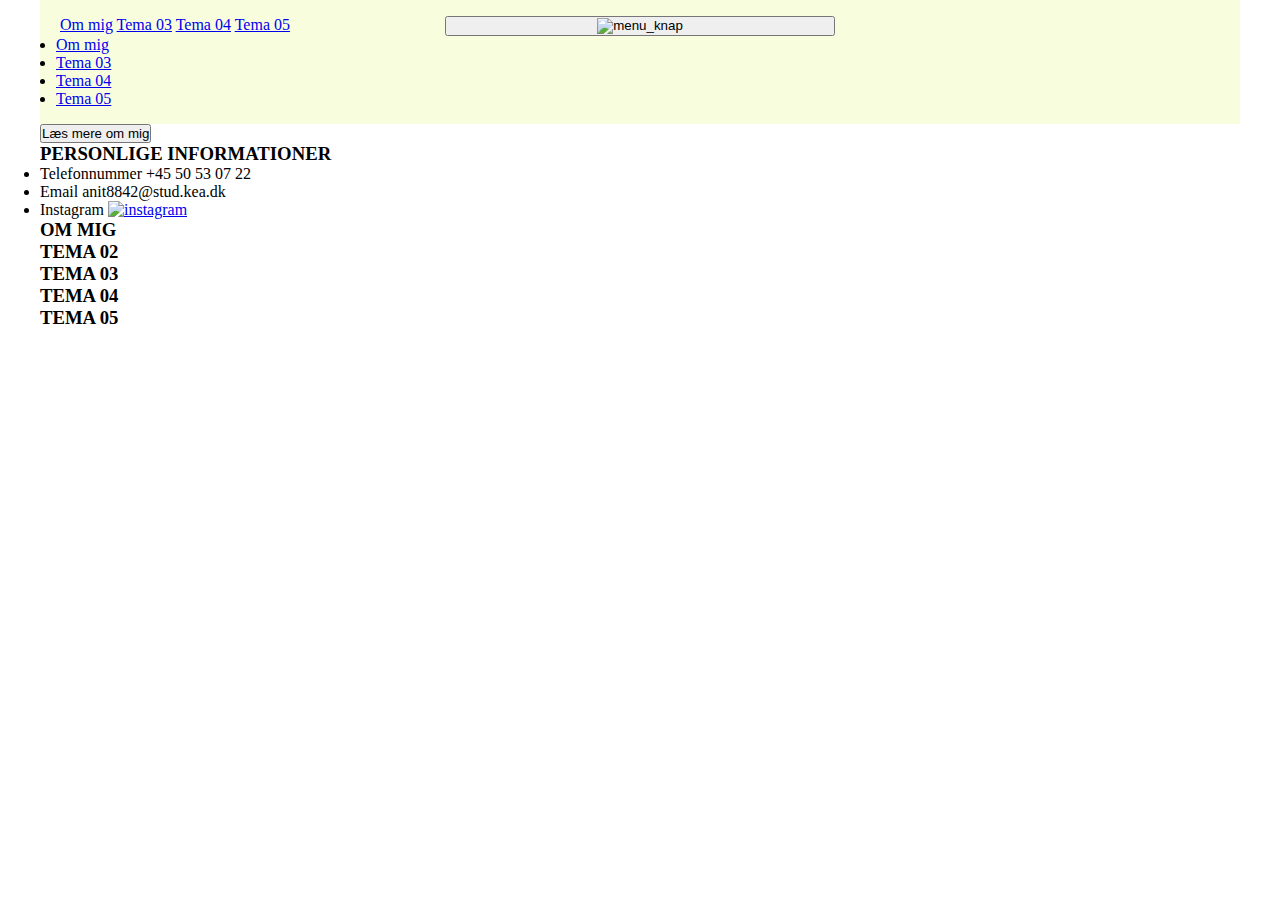
==== ommig.html @ 1cf36c62 "ændringer 2" ====
<!DOCTYPE html>
<html lang="en">
  <head>
    <meta charset="UTF-8" />
    <meta http-equiv="X-UA-Compatible" content="IE=edge" />
    <meta name="viewport" content="width=device-width, initial-scale=1.0" />
    <meta name="robots" content="noindex" />
    <link rel="stylesheet" href="ommig.css" />
    <link rel="preconnect" href="https://fonts.googleapis.com" />
    <link rel="preconnect" href="https://fonts.gstatic.com" crossorigin />
    <link
      href="https://fonts.googleapis.com/css2?family=Amita:wght@400;700&family=Cinzel+Decorative:wght@400;700;900&family=Cinzel:wght@400;500;600;700;800;900&family=Island+Moments&family=Outfit:wght@100;200;300;400;500;600&family=Vujahday+Script&display=swap"
      rel="stylesheet"
    />
    <title>Forside</title>
  </head>
  <body>
    <header>
      <div id="mySidepanel" class="sidepanel">
        <a href="javascript:void(0)" class="closebtn" onclick="closeNav()"
          ><img src="" alt=""
        /></a>
        <a href="ommig.html">Om mig</a>
        <!-- <a href="tema02.html">Tema 02</a> -->
        <a href="tema03.html">Tema 03</a>
        <a href="tema04.html">Tema 04</a>
        <a href="tema05.html">Tema 05</a>
      </div>
      <button class="openbtn" onclick="openNav()">
        <img src="" alt="menu_knap" />
      </button>
      <div class="logo">
        <a href="index.html"
          ><img src="UI_elementer/Yellow_logo_color_pos_RGB.png" alt=""
        /></a>
      </div>
      <nav id="nav_desktop">
        <ul>
          <li><a href="ommig.html">Om mig</a></li>
          <!-- <li><a href="tema02.html">Tema 02</a></li> -->
          <li><a href="tema03.html">Tema 03</a></li>
          <li><a href="tema04.html">Tema 04</a></li>
          <li><a href="tema05.html">Tema 05</a></li>
        </ul>
      </nav>
    </header>
    <section id="splashbillede_section">
      <div id="læsommig_button1">
        <button
          id="læsommig_button1"
          onclick="window.location.href='ommig.html'"
        >
          Læs mere om mig
        </button>
      </div>
    </section>
    <footer>
      <div id="personligeinformationer">
        <h3>PERSONLIGE INFORMATIONER</h3>
        <ul>
          <li>Telefonnummer <span class="tlf">+45 50 53 07 22‬</span></li>
          <li>Email <span class="email">anit8842@stud.kea.dk</span></li>
          <li>
            Instagram
            <a href="https://www.instagram.com/anitaniknam/"
              ><img src="" alt="instagram"
            /></a>
          </li>
        </ul>
      </div>
      <div id="ommig" onclick="window.location.href='ommig.html'">
        <h3>OM MIG</h3>
      </div>
      <div id="tema02" onclick="window.location.href='tema02.html'">
        <h3>TEMA 02</h3>
      </div>
      <div id="tema03" onclick="window.location.href='tema03.html'">
        <h3>TEMA 03</h3>
      </div>
      <div id="tema04" onclick="window.location.href='tema04.html'">
        <h3>TEMA 04</h3>
      </div>
      <div id="tema05" onclick="window.location.href='tema05.html'">
        <h3>TEMA 05</h3>
      </div>
      <div id="some"></div>
    </footer>
    <script src="index.js"></script>
  </body>
</html>
---- ommig.css ----
* {
  padding: 0;
  margin: 0;
  box-sizing: border-box;
}

body {
  max-width: 1200px;
  margin: 0 auto;
}

/* header/nav start */

header {
  background: #f8fdde;
  padding: 1rem;
  display: grid;
  grid-template-columns: 1fr 1fr 1fr;
  position: sticky;
  top: 0;
}
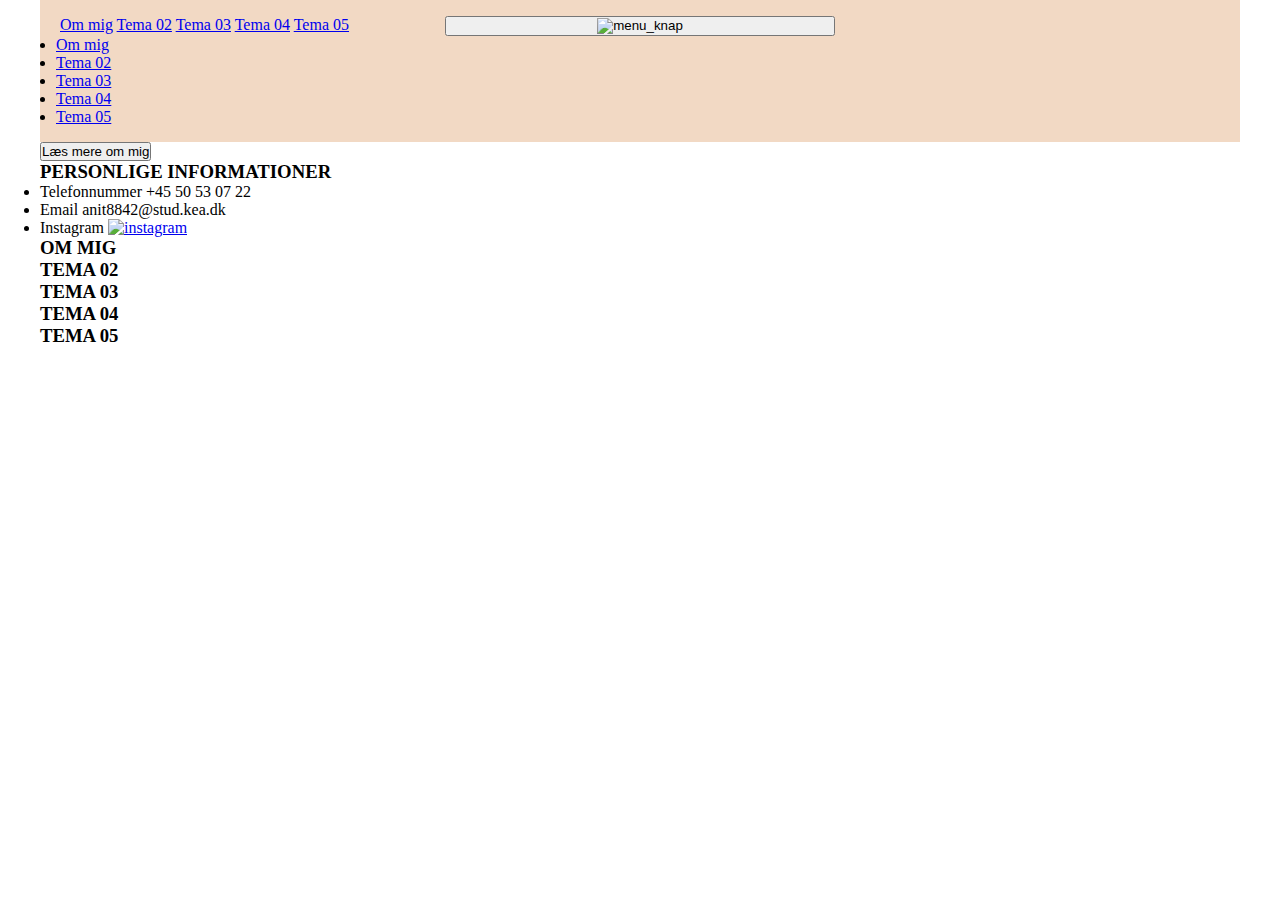
==== commit 3778adcd: "ændringer" ====
--- a/ommig.html
+++ b/ommig.html
@@ -6,6 +6,7 @@
     <meta name="viewport" content="width=device-width, initial-scale=1.0" />
     <meta name="robots" content="noindex" />
     <link rel="stylesheet" href="ommig.css" />
+    <link rel="stylesheet" href="style.css" />
     <link rel="preconnect" href="https://fonts.googleapis.com" />
     <link rel="preconnect" href="https://fonts.gstatic.com" crossorigin />
     <link
@@ -21,7 +22,7 @@
           ><img src="" alt=""
         /></a>
         <a href="ommig.html">Om mig</a>
-        <!-- <a href="tema02.html">Tema 02</a> -->
+        <a href="tema02.html">Tema 02</a>
         <a href="tema03.html">Tema 03</a>
         <a href="tema04.html">Tema 04</a>
         <a href="tema05.html">Tema 05</a>
@@ -37,7 +38,7 @@
       <nav id="nav_desktop">
         <ul>
           <li><a href="ommig.html">Om mig</a></li>
-          <!-- <li><a href="tema02.html">Tema 02</a></li> -->
+          <li><a href="tema02.html">Tema 02</a></li>
           <li><a href="tema03.html">Tema 03</a></li>
           <li><a href="tema04.html">Tema 04</a></li>
           <li><a href="tema05.html">Tema 05</a></li>
--- a/style.css
+++ b/style.css
@@ -0,0 +1,14 @@
+* {
+  padding: 0;
+  margin: 0;
+  box-sizing: border-box;
+}
+
+header {
+  background: #f2d9c4;
+  padding: 1rem;
+  display: grid;
+  grid-template-columns: 1fr 1fr 1fr;
+  position: sticky;
+  top: 0;
+}
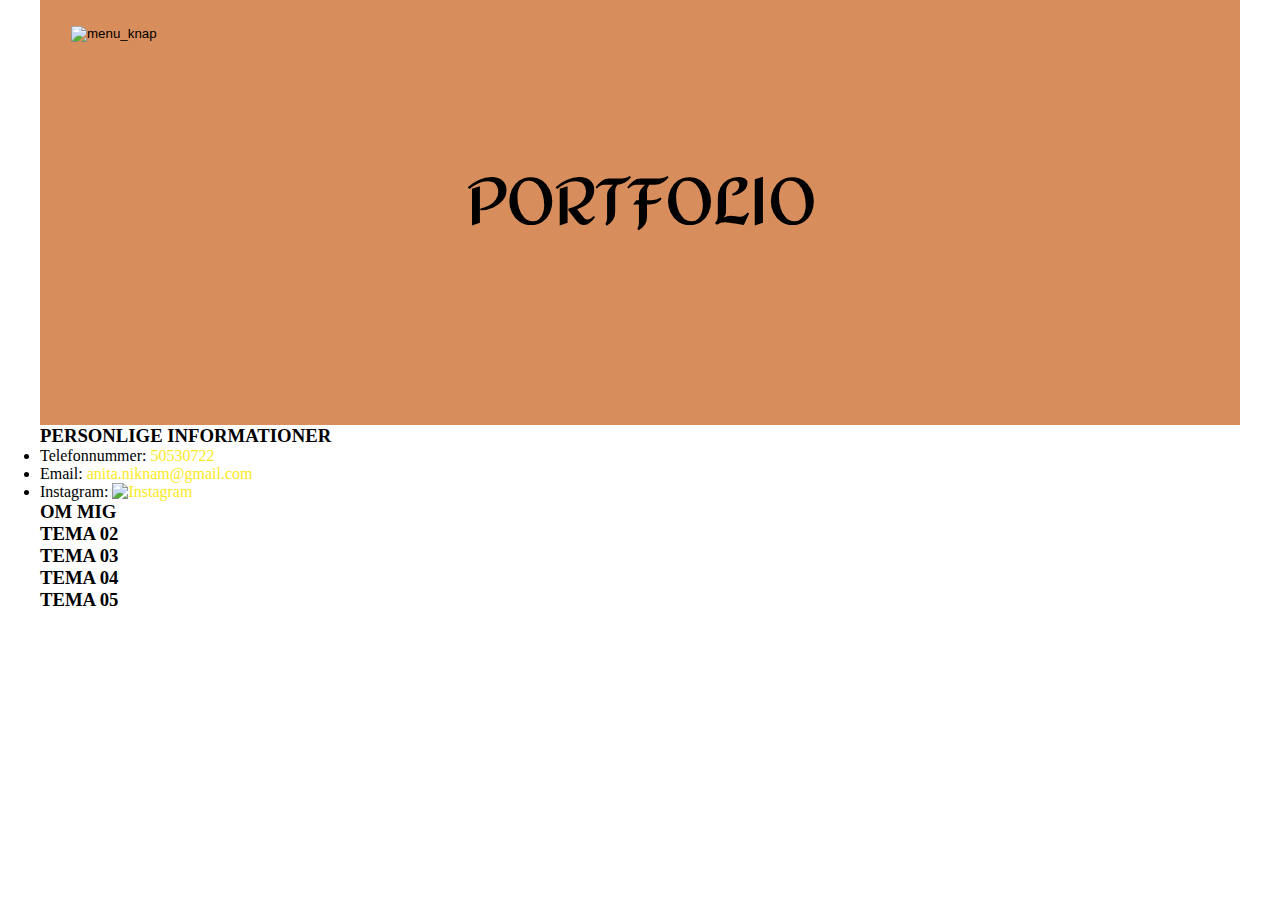
==== commit a654be3f: "ændringer" ====
--- a/ommig.html
+++ b/ommig.html
@@ -32,9 +32,11 @@
       </button>
       <div class="logo">
         <a href="index.html"
-          ><img src="UI_elementer/Yellow_logo_color_pos_RGB.png" alt=""
+          ><img src="SVG/overskrift.svg" alt="overskrift"
         /></a>
       </div>
+      <div class="kat_overskrift"></div>
+      <div class="kat_løber_overskrift"></div>
       <nav id="nav_desktop">
         <ul>
           <li><a href="ommig.html">Om mig</a></li>
@@ -45,7 +47,7 @@
         </ul>
       </nav>
     </header>
-    <section id="splashbillede_section">
+    <!-- <section id="splashbillede_section">
       <div id="læsommig_button1">
         <button
           id="læsommig_button1"
@@ -54,17 +56,27 @@
           Læs mere om mig
         </button>
       </div>
-    </section>
+    </section> -->
     <footer>
       <div id="personligeinformationer">
         <h3>PERSONLIGE INFORMATIONER</h3>
         <ul>
-          <li>Telefonnummer <span class="tlf">+45 50 53 07 22‬</span></li>
-          <li>Email <span class="email">anit8842@stud.kea.dk</span></li>
           <li>
-            Instagram
+            Telefonnummer:
+            <span class="tlf"><a href="tel:+4550530722">50530722</a> </span>
+          </li>
+          <li>
+            Email:
+            <span class="email"
+              ><a href="mailto:anita.niknam@gmail.com"
+                >anita.niknam@gmail.com</a
+              ></span
+            >
+          </li>
+          <li>
+            Instagram:
             <a href="https://www.instagram.com/anitaniknam/"
-              ><img src="" alt="instagram"
+              ><img src="" alt="Instagram"
             /></a>
           </li>
         </ul>
--- a/ommig.css
+++ b/ommig.css
@@ -1,21 +1 @@
-* {
-  padding: 0;
-  margin: 0;
-  box-sizing: border-box;
-}
 
-body {
-  max-width: 1200px;
-  margin: 0 auto;
-}
-
-/* header/nav start */
-
-header {
-  background: #f8fdde;
-  padding: 1rem;
-  display: grid;
-  grid-template-columns: 1fr 1fr 1fr;
-  position: sticky;
-  top: 0;
-}
--- a/style.css
+++ b/style.css
@@ -4,11 +4,108 @@
   box-sizing: border-box;
 }
 
+body {
+  max-width: 1200px;
+  margin: 0 auto;
+}
+
+/* header/nav start */
+
 header {
-  background: #f2d9c4;
+  background: #d88e5c;
   padding: 1rem;
   display: grid;
   grid-template-columns: 1fr 1fr 1fr;
   position: sticky;
   top: 0;
 }
+
+header ul {
+  list-style: none;
+  padding: 0;
+}
+
+a {
+  text-decoration: none;
+  color: #fbe91d;
+}
+
+.logo img {
+  height: 100%;
+  width: 100%;
+  grid-column: 2;
+}
+
+.sidepanel {
+  height: 350px;
+  width: 0;
+  position: fixed;
+  z-index: 1;
+  top: 0;
+  left: 0;
+  background-color: #f3eed9;
+  overflow-x: hidden;
+  padding-top: 100px;
+  transition: 0.5s;
+}
+
+.sidepanel a {
+  padding: 8px 8px 8px 32px;
+  text-decoration: none;
+  color: #565a42;
+  display: block;
+  transition: 0.3s;
+  font-family: "Poppins";
+  font-style: italic;
+  text-transform: uppercase;
+  font-weight: 700;
+  font-size: 1.2rem;
+}
+
+.sidepanel a:hover {
+  color: #f2c85e;
+}
+
+.sidepanel .closebtn {
+  position: absolute;
+  top: 0;
+  margin-top: 30px;
+}
+
+.openbtn {
+  cursor: pointer;
+  place-self: start start;
+  padding: 10px 15px;
+  border: none;
+  background: transparent;
+}
+
+#nav_desktop {
+  display: none;
+}
+
+#kat_overskrift {
+  width: 100%;
+  height: 100%;
+  background-image: url(SVG/kat.svg);
+  background-size: cover;
+  grid-column: 3;
+}
+
+#kat_løber_overskrift {
+}
+
+/* 
+#kat_container {
+  width: 25%;
+  left: 80%;
+  top: 40%;
+  position: absolute;
+  aspect-ratio: 1/1;
+  filter: grayscale(100%) blur(2.5px);
+
+  animation-name: gå_kat;
+  animation-duration: 5s;
+  animation-iteration-count: infinite;
+  animation-timing-function: linear;
+} */
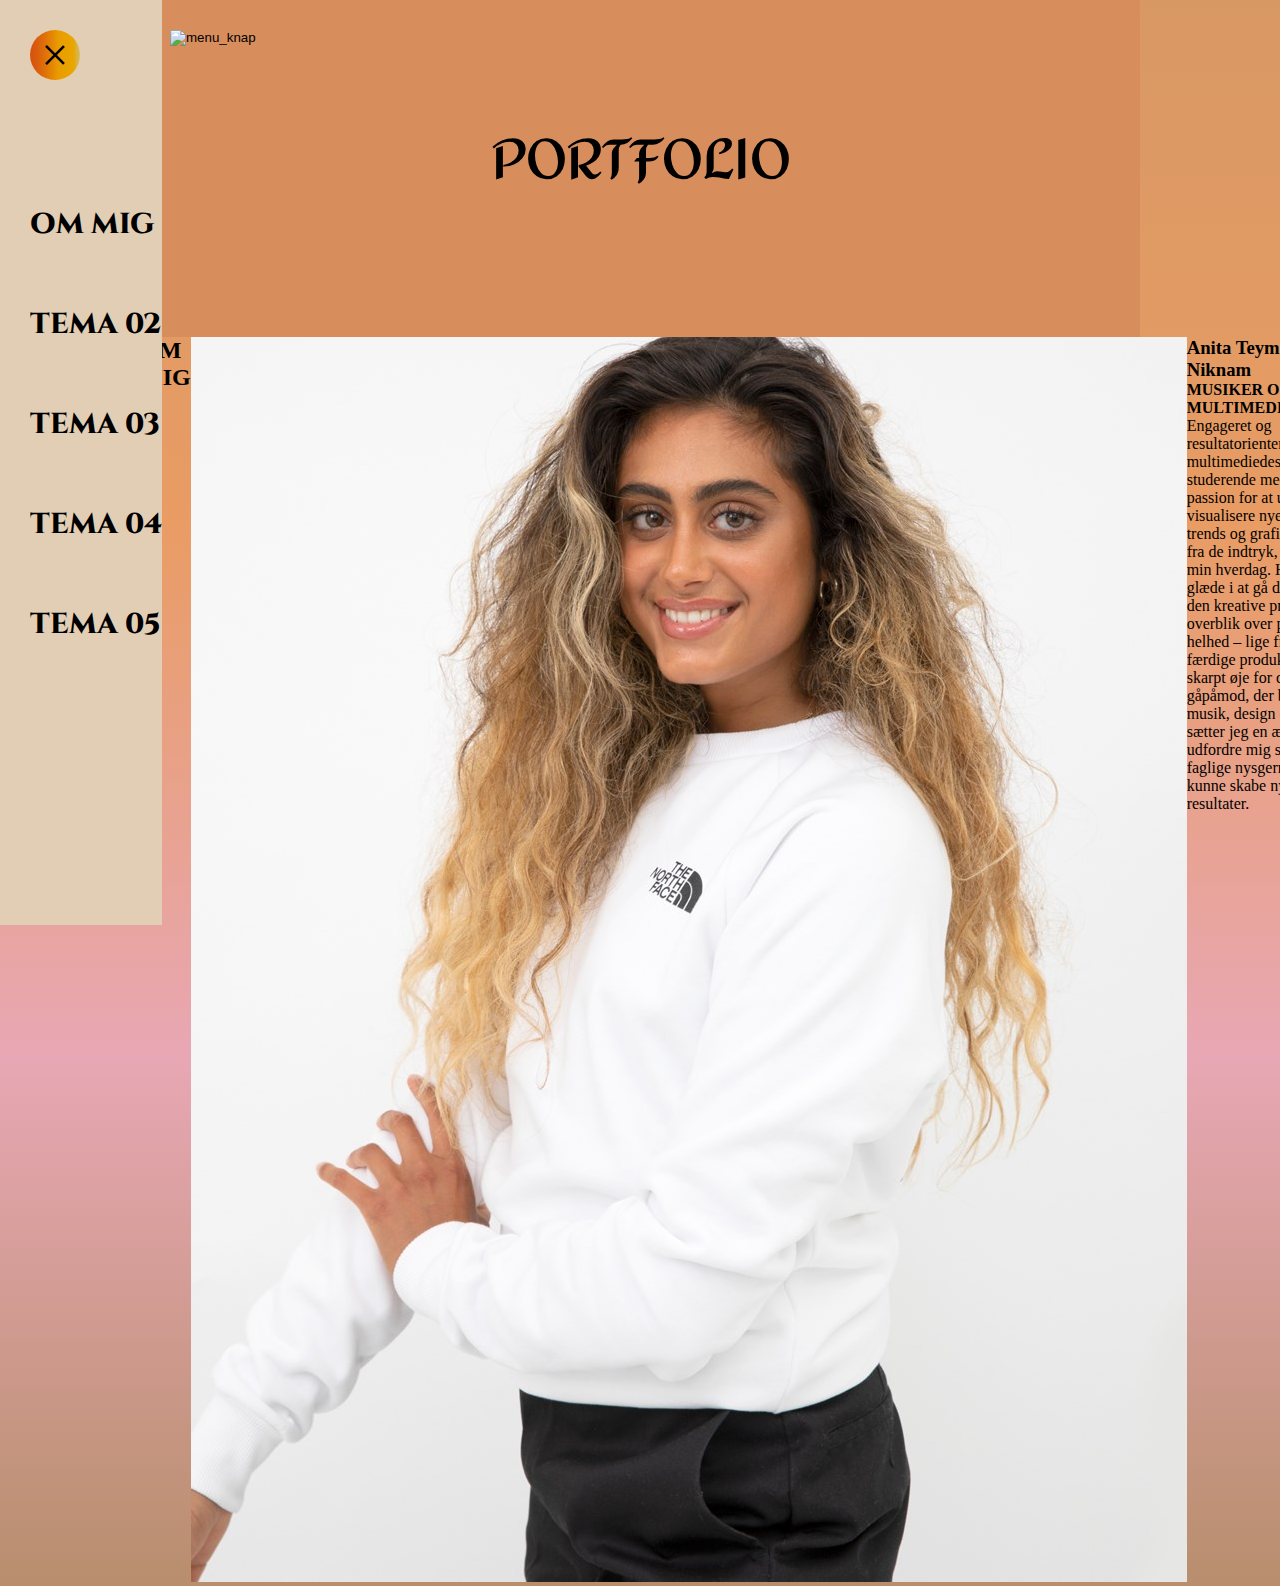
==== commit c9b9d0c3: "menu æmdringer" ====
--- a/ommig.html
+++ b/ommig.html
@@ -13,14 +13,16 @@
       href="https://fonts.googleapis.com/css2?family=Amita:wght@400;700&family=Cinzel+Decorative:wght@400;700;900&family=Cinzel:wght@400;500;600;700;800;900&family=Island+Moments&family=Outfit:wght@100;200;300;400;500;600&family=Vujahday+Script&display=swap"
       rel="stylesheet"
     />
+    <link rel="icon" type="image/svg+xml" href="Ikoner/favicon.svg" />
+    <link rel="icon" type="image/png" href="ikoner/favicon.svg" />
     <title>Forside</title>
   </head>
   <body>
     <header>
       <div id="mySidepanel" class="sidepanel">
-        <a href="javascript:void(0)" class="closebtn" onclick="closeNav()"
-          ><img src="" alt=""
-        /></a>
+        <a href="javascript:void(0)" class="closebtn" onclick="closeNav()">
+          <img src="ikoner/menuluk.svg" alt="" />
+        </a>
         <a href="ommig.html">Om mig</a>
         <a href="tema02.html">Tema 02</a>
         <a href="tema03.html">Tema 03</a>
@@ -28,15 +30,13 @@
         <a href="tema05.html">Tema 05</a>
       </div>
       <button class="openbtn" onclick="openNav()">
-        <img src="" alt="menu_knap" />
+        <img src="ikoner/menuåben.svg" alt="menu_knap" />
       </button>
       <div class="logo">
         <a href="index.html"
           ><img src="SVG/overskrift.svg" alt="overskrift"
         /></a>
       </div>
-      <div class="kat_overskrift"></div>
-      <div class="kat_løber_overskrift"></div>
       <nav id="nav_desktop">
         <ul>
           <li><a href="ommig.html">Om mig</a></li>
@@ -44,60 +44,78 @@
           <li><a href="tema03.html">Tema 03</a></li>
           <li><a href="tema04.html">Tema 04</a></li>
           <li><a href="tema05.html">Tema 05</a></li>
+          <li>
+            <a href="https://www.instagram.com/anitaniknam/"
+              >Instagram<img src="ikoner/Instagram.svg" alt="Instagram"
+            /></a>
+          </li>
         </ul>
       </nav>
     </header>
-    <!-- <section id="splashbillede_section">
-      <div id="læsommig_button1">
-        <button
-          id="læsommig_button1"
-          onclick="window.location.href='ommig.html'"
-        >
-          Læs mere om mig
-        </button>
+    <main>
+      <h2>OM MIG</h2>
+      <div class="profilbillede">
+        <img src="billeder/profilbillede.JPG" alt=" profilbillede" />
       </div>
-    </section> -->
-    <footer>
-      <div id="personligeinformationer">
-        <h3>PERSONLIGE INFORMATIONER</h3>
-        <ul>
-          <li>
-            Telefonnummer:
-            <span class="tlf"><a href="tel:+4550530722">50530722</a> </span>
-          </li>
-          <li>
-            Email:
-            <span class="email"
-              ><a href="mailto:anita.niknam@gmail.com"
-                >anita.niknam@gmail.com</a
-              ></span
-            >
-          </li>
-          <li>
-            Instagram:
-            <a href="https://www.instagram.com/anitaniknam/"
-              ><img src="" alt="Instagram"
-            /></a>
-          </li>
-        </ul>
+      <div class="ommig_beskrivelse">
+        <h3>Anita Teymouri Niknam</h3>
+        <h4>MUSIKER OG MULTIMEDIEDESIGNER</h4>
+        <p>
+          Engageret og resultatorienteret musiker og multimediedesigner
+          studerende med stærk passion for at udforske og visualisere nye idéer,
+          design-trends og grafiske udtryk ud fra de indtryk, jeg møder i min
+          hverdag. Her finder jeg glæde i at gå dybden med den kreative proces
+          og have overblik over projektets helhed – lige fra idé til det færdige
+          produkt. Med et skarpt øje for detaljer og et gåpåmod, der brænder for
+          musik, design og ledelse, sætter jeg en ære i, altid at udfordre mig
+          selv og min faglige nysgerrighed til at kunne skabe nye og bedre
+          resultater.
+        </p>
       </div>
-      <div id="ommig" onclick="window.location.href='ommig.html'">
-        <h3>OM MIG</h3>
-      </div>
-      <div id="tema02" onclick="window.location.href='tema02.html'">
-        <h3>TEMA 02</h3>
-      </div>
-      <div id="tema03" onclick="window.location.href='tema03.html'">
-        <h3>TEMA 03</h3>
-      </div>
-      <div id="tema04" onclick="window.location.href='tema04.html'">
-        <h3>TEMA 04</h3>
-      </div>
-      <div id="tema05" onclick="window.location.href='tema05.html'">
-        <h3>TEMA 05</h3>
-      </div>
-      <div id="some"></div>
-    </footer>
-    <script src="index.js"></script>
+      <div class="deltajer_beskrivelse"></div>
+      <h3>DELTAJER</h3>
+
+      <footer>
+        <div id="kontakt">
+          <h3>KONTAKT</h3>
+          <ul>
+            <li>
+              Telefonnummer:
+              <span class="tlf"><a href="tel:+4550530722">50530722</a> </span>
+            </li>
+            <li>
+              Email:
+              <span class="email"
+                ><a href="mailto:anita.niknam@gmail.com"
+                  >anita.niknam@gmail.com</a
+                ></span
+              >
+            </li>
+            <li>
+              Instagram:
+              <a href="https://www.instagram.com/anitaniknam/"
+                ><img src="ikoner/Instagram.svg" alt="Instagram"
+              /></a>
+            </li>
+          </ul>
+        </div>
+        <div id="ommig" onclick="window.location.href='ommig.html'">
+          <h3>OM MIG</h3>
+        </div>
+        <div id="tema02" onclick="window.location.href='tema02.html'">
+          <h3>TEMA 02</h3>
+        </div>
+        <div id="tema03" onclick="window.location.href='tema03.html'">
+          <h3>TEMA 03</h3>
+        </div>
+        <div id="tema04" onclick="window.location.href='tema04.html'">
+          <h3>TEMA 04</h3>
+        </div>
+        <div id="tema05" onclick="window.location.href='tema05.html'">
+          <h3>TEMA 05</h3>
+        </div>
+      </footer>
+    </main>
+    <script src="style.js"></script>
   </body>
 </html>
--- a/ommig.css
+++ b/ommig.css
@@ -1 +1,9 @@
+body {
+  background: linear-gradient(#d89864, #e99c64, #e8a7b4, #b88e6d);
+  overflow-x: hidden;
+}
 
+main {
+  display: grid;
+  grid-template-columns: 1fr 1fr 1fr 1fr 1fr 1fr 1fr;
+}
--- a/style.css
+++ b/style.css
@@ -5,7 +5,7 @@
 }
 
 body {
-  max-width: 1200px;
+  max-width: 1000px;
   margin: 0 auto;
 }
 
@@ -13,7 +13,6 @@
 
 header {
   background: #d88e5c;
-  padding: 1rem;
   display: grid;
   grid-template-columns: 1fr 1fr 1fr;
   position: sticky;
@@ -27,7 +26,7 @@
 
 a {
   text-decoration: none;
-  color: #fbe91d;
+  color: #e99c64;
 }
 
 .logo img {
@@ -36,34 +35,40 @@
   grid-column: 2;
 }
 
+/* #mySidepanel {
+  display: grid;
+  grid-template-columns: 1fr 1fr;
+  grid-template-rows: 1fr 1fr 1fr;
+} */
+
 .sidepanel {
-  height: 350px;
-  width: 0;
+  height: 925px;
   position: fixed;
   z-index: 1;
   top: 0;
   left: 0;
-  background-color: #f3eed9;
+  background-color: #e2ceb5;
   overflow-x: hidden;
-  padding-top: 100px;
-  transition: 0.5s;
+  padding-top: 200px;
+  transition: 0.3s;
 }
 
 .sidepanel a {
-  padding: 8px 8px 8px 32px;
+  padding: 0px 0px 50px 30px;
   text-decoration: none;
-  color: #565a42;
+  color: #000000;
   display: block;
   transition: 0.3s;
-  font-family: "Poppins";
-  font-style: italic;
+  font-family: "Cinzel", serif;
+  font-style: bold;
   text-transform: uppercase;
-  font-weight: 700;
-  font-size: 1.2rem;
+  font-weight: 800;
+  font-size: 1.8rem;
+  line-height: 50px;
 }
 
 .sidepanel a:hover {
-  color: #f2c85e;
+  color: #de690a;
 }
 
 .sidepanel .closebtn {
@@ -75,7 +80,7 @@
 .openbtn {
   cursor: pointer;
   place-self: start start;
-  padding: 10px 15px;
+  padding: 30px 50px 0px 30px;
   border: none;
   background: transparent;
 }
@@ -83,29 +88,3 @@
 #nav_desktop {
   display: none;
 }
-
-#kat_overskrift {
-  width: 100%;
-  height: 100%;
-  background-image: url(SVG/kat.svg);
-  background-size: cover;
-  grid-column: 3;
-}
-
-#kat_løber_overskrift {
-}
-
-/* 
-#kat_container {
-  width: 25%;
-  left: 80%;
-  top: 40%;
-  position: absolute;
-  aspect-ratio: 1/1;
-  filter: grayscale(100%) blur(2.5px);
-
-  animation-name: gå_kat;
-  animation-duration: 5s;
-  animation-iteration-count: infinite;
-  animation-timing-function: linear;
-} */
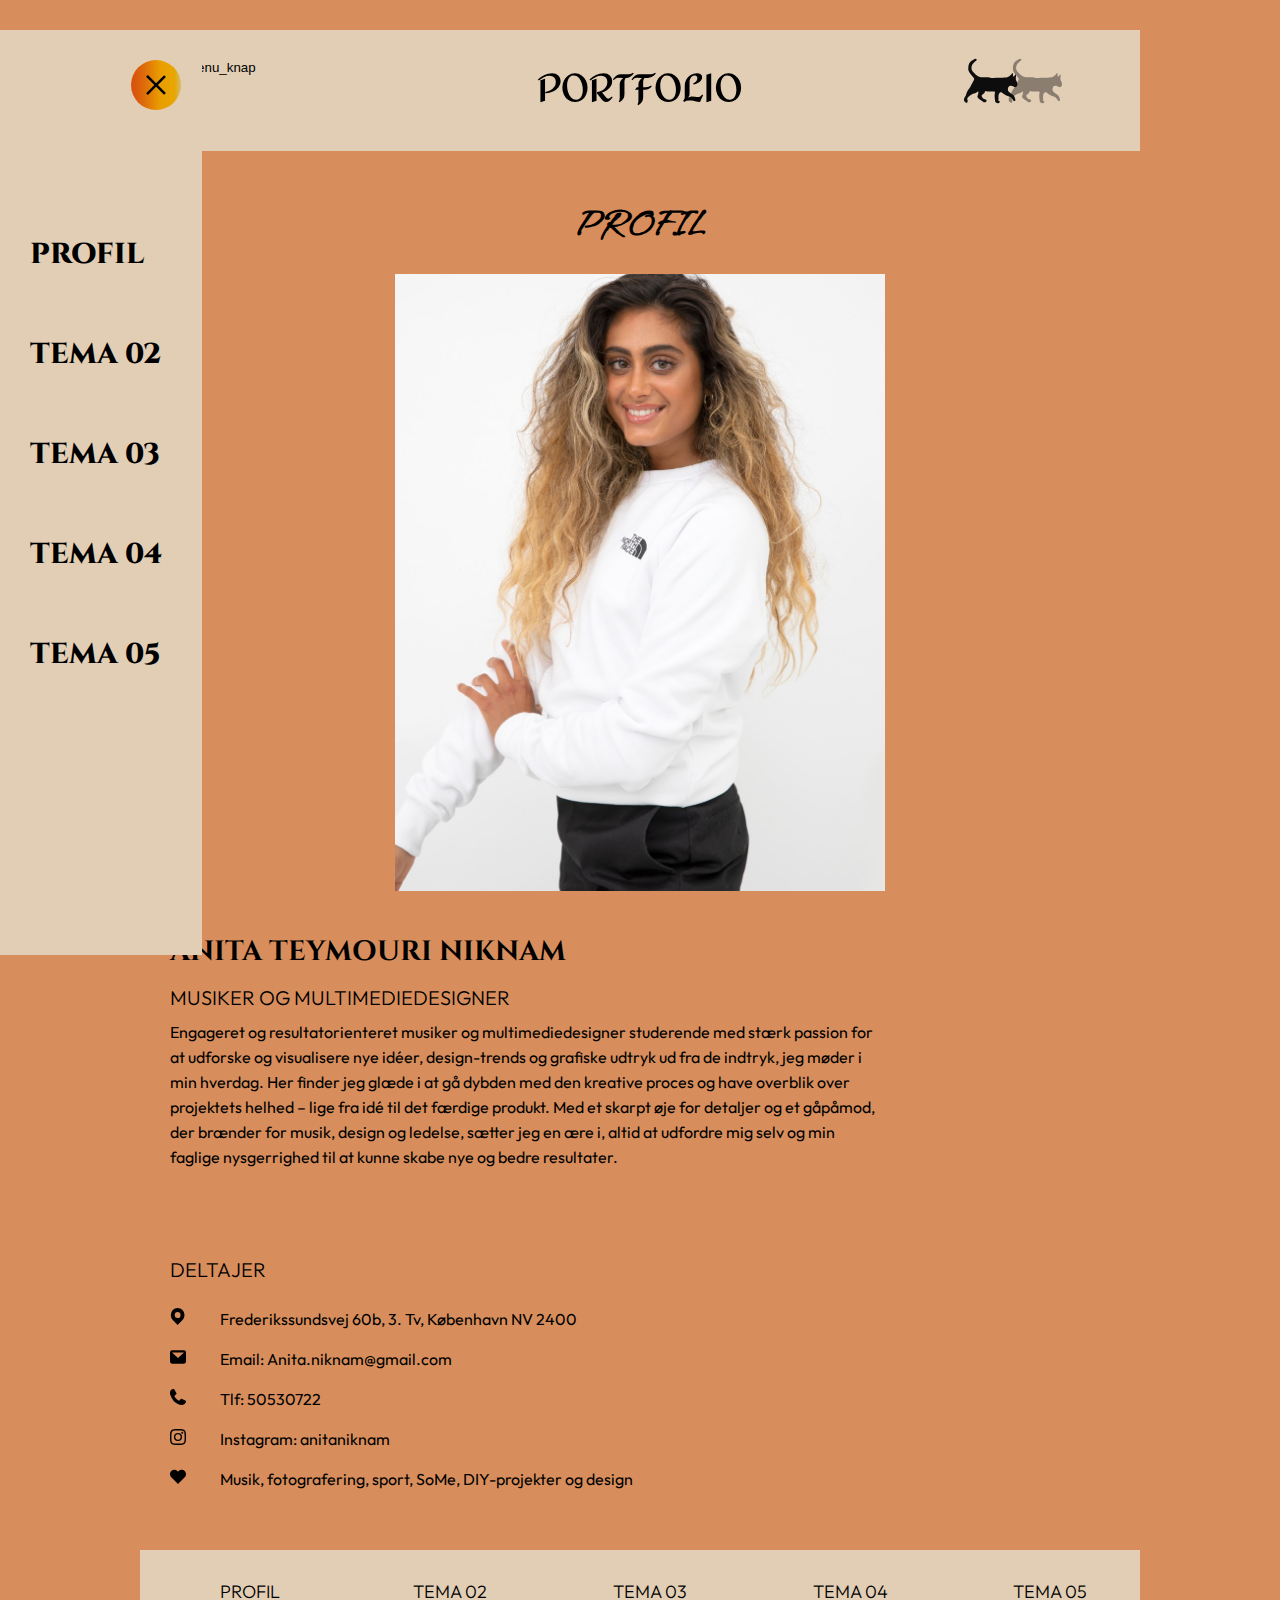
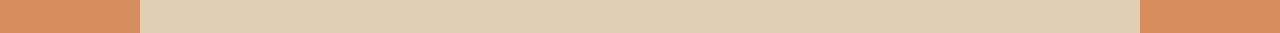
==== commit 5f90ec30: "ændringer" ====
--- a/ommig.html
+++ b/ommig.html
@@ -19,46 +19,48 @@
   </head>
   <body>
     <header>
-      <div id="mySidepanel" class="sidepanel">
-        <a href="javascript:void(0)" class="closebtn" onclick="closeNav()">
-          <img src="ikoner/menuluk.svg" alt="" />
-        </a>
-        <a href="ommig.html">Om mig</a>
-        <a href="tema02.html">Tema 02</a>
-        <a href="tema03.html">Tema 03</a>
-        <a href="tema04.html">Tema 04</a>
-        <a href="tema05.html">Tema 05</a>
+      <div id="grid">
+        <div id="mySidepanel" class="sidepanel">
+          <section id="åbenmenu_knap">
+            <a href="javascript:void(0)" class="closebtn" onclick="closeNav()">
+              <img src="ikoner/menuluk.svg" alt="" />
+            </a>
+          </section>
+          <a href="ommig.html">Profil</a>
+          <a href="tema02.html">Tema 02</a>
+          <a href="tema03.html">Tema 03</a>
+          <a href="tema04.html">Tema 04</a>
+          <a href="tema05.html">Tema 05</a>
+        </div>
+        <section id="lukmenu_knap">
+          <button class="openbtn" onclick="openNav()">
+            <img src="ikoner/menuåben.svg" alt="menu_knap" />
+          </button>
+        </section>
+        <section id="logo">
+          <a href="index.html"><img src="SVG/overskrift1.svg" alt="" /></a>
+        </section>
+        <section id="katte">
+          <img src="ikoner/katte_overskrift.svg" alt="" />
+        </section>
+        <nav id="nav_desktop">
+          <ul>
+            <li><a href="ommig.html">Om mig</a></li>
+            <li><a href="tema02.html">Tema 02</a></li>
+            <li><a href="tema03.html">Tema 03</a></li>
+            <li><a href="tema04.html">Tema 04</a></li>
+            <li><a href="tema05.html">Tema 05</a></li>
+          </ul>
+        </nav>
       </div>
-      <button class="openbtn" onclick="openNav()">
-        <img src="ikoner/menuåben.svg" alt="menu_knap" />
-      </button>
-      <div class="logo">
-        <a href="index.html"
-          ><img src="SVG/overskrift.svg" alt="overskrift"
-        /></a>
-      </div>
-      <nav id="nav_desktop">
-        <ul>
-          <li><a href="ommig.html">Om mig</a></li>
-          <li><a href="tema02.html">Tema 02</a></li>
-          <li><a href="tema03.html">Tema 03</a></li>
-          <li><a href="tema04.html">Tema 04</a></li>
-          <li><a href="tema05.html">Tema 05</a></li>
-          <li>
-            <a href="https://www.instagram.com/anitaniknam/"
-              >Instagram<img src="ikoner/Instagram.svg" alt="Instagram"
-            /></a>
-          </li>
-        </ul>
-      </nav>
     </header>
     <main>
-      <h2>OM MIG</h2>
-      <div class="profilbillede">
-        <img src="billeder/profilbillede.JPG" alt=" profilbillede" />
-      </div>
-      <div class="ommig_beskrivelse">
-        <h3>Anita Teymouri Niknam</h3>
+      <section id="ommig_beskrivelse">
+        <h2>PROFIL</h2>
+        <section class="profilbillede">
+          <img src="billeder/profilbillede.JPG" alt="profilbillede" />
+        </section>
+        <h3>ANITA TEYMOURI NIKNAM</h3>
         <h4>MUSIKER OG MULTIMEDIEDESIGNER</h4>
         <p>
           Engageret og resultatorienteret musiker og multimediedesigner
@@ -71,48 +73,57 @@
           selv og min faglige nysgerrighed til at kunne skabe nye og bedre
           resultater.
         </p>
-      </div>
-      <div class="deltajer_beskrivelse"></div>
-      <h3>DELTAJER</h3>
-
+      </section>
+      <section id="detaljer_beskrivelse">
+        <h4>DELTAJER</h4>
+        <section class="detaljer_ikoner">
+          <section class="ikon_places">
+            <a href="https://goo.gl/maps/RBam7S5AXLCfu5k78"
+              ><img src="ikoner/Places.svg" alt=""
+            /></a>
+            <p1>Frederikssundsvej 60b, 3. Tv, København NV 2400</p1>
+          </section>
+          <section class="ikon_profile">
+            <a href="mailto:anita.niknam@gmail.com">
+              <img src="ikoner/Messages.svg" alt="" />
+            </a>
+            <p2>Email: Anita.niknam@gmail.com</p2>
+          </section>
+          <section class="ikon_phone">
+            <a href="tel:+4550530722"> <img src="ikoner/Phone.svg" alt="" /></a>
+            <p3>Tlf: 50530722</p3>
+          </section>
+          <section class="ikon_instagram">
+            <a href="https://www.instagram.com/anitaniknam/"
+              ><img src="ikoner/Instagram.svg" alt="Instagram"
+            /></a>
+            <p4>Instagram: anitaniknam</p4>
+          </section>
+          <section class="ikon_heart">
+            <a
+              href="https://open.spotify.com/playlist/1au52DiV15XvaEam1LIo1j?si=e94068f8f1654f39"
+            >
+              <img src="ikoner/Heart.svg" alt=""
+            /></a>
+            <p5>Musik, fotografering, sport, SoMe, DIY-projekter og design</p5>
+          </section>
+        </section>
+      </section>
       <footer>
-        <div id="kontakt">
-          <h3>KONTAKT</h3>
-          <ul>
-            <li>
-              Telefonnummer:
-              <span class="tlf"><a href="tel:+4550530722">50530722</a> </span>
-            </li>
-            <li>
-              Email:
-              <span class="email"
-                ><a href="mailto:anita.niknam@gmail.com"
-                  >anita.niknam@gmail.com</a
-                ></span
-              >
-            </li>
-            <li>
-              Instagram:
-              <a href="https://www.instagram.com/anitaniknam/"
-                ><img src="ikoner/Instagram.svg" alt="Instagram"
-              /></a>
-            </li>
-          </ul>
-        </div>
         <div id="ommig" onclick="window.location.href='ommig.html'">
-          <h3>OM MIG</h3>
+          <h4>PROFIL</h4>
         </div>
         <div id="tema02" onclick="window.location.href='tema02.html'">
-          <h3>TEMA 02</h3>
+          <h4>TEMA 02</h4>
         </div>
         <div id="tema03" onclick="window.location.href='tema03.html'">
-          <h3>TEMA 03</h3>
+          <h4>TEMA 03</h4>
         </div>
         <div id="tema04" onclick="window.location.href='tema04.html'">
-          <h3>TEMA 04</h3>
+          <h4>TEMA 04</h4>
         </div>
         <div id="tema05" onclick="window.location.href='tema05.html'">
-          <h3>TEMA 05</h3>
+          <h4>TEMA 05</h4>
         </div>
       </footer>
     </main>
--- a/ommig.css
+++ b/ommig.css
@@ -1,9 +1,168 @@
-body {
-  background: linear-gradient(#d89864, #e99c64, #e8a7b4, #b88e6d);
-  overflow-x: hidden;
+#ommig_beskrivelse {
+  display: grid;
+  grid-template-columns: 1fr 2fr 1fr;
+  padding-top: 5rem;
+  gap: 10px;
 }
 
-main {
+h2 {
+  /* font-family: "Cinzel", serif; */
+  /* font-family: "Cinzel Decorative", cursive; */
+  font-family: "Vujahday Script", cursive;
+  font-size: 35px;
+  grid-column: 2/2;
+  text-align: center;
+}
+
+h3 {
+  /* font-family: "Vujahday Script", cursive; */
+  font-family: "Cinzel", serif;
+  font-size: 28px;
+  grid-column: 1/3;
+  text-align: left;
+  padding-left: 30px;
+  padding-right: 10px;
+  padding-bottom: 5px;
+}
+
+h4 {
+  font-family: "Outfit", sans-serif;
+  font-size: 20px;
+  grid-column: 1/3;
+  text-align: left;
+  font-weight: 300;
+  padding-left: 30px;
+  padding-right: 10px;
+}
+
+p {
+  font-family: "Outfit", sans-serif;
+  font-size: 16px;
+  grid-column: 1/3;
+  text-align: left;
+  font-weight: 400;
+  padding-left: 30px;
+  line-height: 25px;
+  word-wrap: break-word;
+}
+
+#detaljer_beskrivelse {
   display: grid;
-  grid-template-columns: 1fr 1fr 1fr 1fr 1fr 1fr 1fr;
+  grid-template-columns: 1fr;
+  grid-template-rows: 1fr;
+  padding-top: 5rem;
+  padding-bottom: 50px;
+  gap: 10px;
+  line-height: 2.5rem;
 }
+
+#detaljer_beskrivelse h4 {
+  font-family: "Outfit", sans-serif;
+  font-size: 20px;
+  grid-column: 1;
+  grid-row: 1;
+  text-align: left;
+  font-weight: 300;
+  padding-left: 30px;
+  padding-right: 10px;
+}
+
+.detaljer_ikoner img {
+  width: 1rem;
+}
+
+.ikon_places {
+  padding-left: 30px;
+}
+
+.ikon_profile {
+  padding-left: 30px;
+}
+
+.ikon_heart {
+  padding-left: 30px;
+}
+
+.ikon_phone {
+  padding-left: 30px;
+}
+
+.ikon_instagram {
+  padding-left: 30px;
+}
+
+p1 {
+  font-family: "Outfit", sans-serif;
+  font-size: 16px;
+  grid-column: 2;
+  grid-row: 2;
+  text-align: left;
+  font-weight: 400;
+  padding-left: 30px;
+  padding-right: 10px;
+  line-height: 15px;
+  word-wrap: break-word;
+}
+
+p2 {
+  font-family: "Outfit", sans-serif;
+  font-size: 16px;
+  grid-column: 2;
+  grid-row: 3;
+  text-align: left;
+  font-weight: 400;
+  padding-left: 30px;
+  padding-right: 10px;
+  line-height: 15px;
+  word-wrap: break-word;
+}
+
+p3 {
+  font-family: "Outfit", sans-serif;
+  font-size: 16px;
+  grid-column: 2;
+  grid-row: 4;
+  text-align: left;
+  font-weight: 400;
+  padding-left: 30px;
+  padding-right: 10px;
+  line-height: 15px;
+  word-wrap: break-word;
+}
+
+p4 {
+  font-family: "Outfit", sans-serif;
+  font-size: 16px;
+  grid-column: 2;
+  grid-row: 5;
+  text-align: left;
+  font-weight: 400;
+  padding-left: 30px;
+  padding-right: 10px;
+  line-height: 15px;
+  word-wrap: break-word;
+}
+
+p5 {
+  font-family: "Outfit", sans-serif;
+  font-size: 16px;
+  grid-column: 2;
+  grid-row: 6;
+  text-align: left;
+  font-weight: 400;
+  padding-left: 30px;
+  padding-right: 10px;
+  line-height: 15px;
+  word-wrap: break-word;
+}
+
+.profilbillede img {
+  width: 100%;
+  height: 100%;
+}
+
+.profilbillede {
+  grid-column: 2/2;
+  padding-top: 1rem;
+  padding-bottom: 2rem;
+}
--- a/style.css
+++ b/style.css
@@ -7,16 +7,23 @@
 body {
   max-width: 1000px;
   margin: 0 auto;
+  background-color: #d88e5c;
+  overflow-x: hidden;
 }
 
 /* header/nav start */
 
+#grid {
+  display: grid;
+  grid-template-columns: 1fr 2fr 1fr;
+  grid-template-rows: 1fr;
+  gap: 10px;
+}
+
 header {
-  background: #d88e5c;
-  display: grid;
-  grid-template-columns: 1fr 1fr 1fr;
+  background: #e2ceb5;
   position: sticky;
-  top: 0;
+  top: 30px;
 }
 
 header ul {
@@ -29,23 +36,48 @@
   color: #e99c64;
 }
 
-.logo img {
+#lukmenu_knap {
+  grid-column: 1/1;
+  grid-row: 1/1;
+}
+
+#åbenmenu_knap {
+  grid-column: 1/1;
+  grid-row: 1/1;
+  place-self: center;
+}
+
+#logo img {
   height: 100%;
   width: 100%;
-  grid-column: 2;
 }
 
-/* #mySidepanel {
-  display: grid;
-  grid-template-columns: 1fr 1fr;
-  grid-template-rows: 1fr 1fr 1fr;
-} */
+#logo {
+  grid-column: 2/2;
+  grid-row: 1/1;
+  width: 13rem;
+  place-self: center;
+}
+
+#katte {
+  grid-column: 3/3;
+  grid-row: 1/1;
+  width: 7rem;
+  margin-bottom: 15px;
+  padding-right: 10px;
+  place-self: center;
+}
+
+#katte img {
+  width: 100%;
+  height: 100%;
+}
 
 .sidepanel {
   height: 925px;
   position: fixed;
   z-index: 1;
-  top: 0;
+  top: 30px;
   left: 0;
   background-color: #e2ceb5;
   overflow-x: hidden;
@@ -54,7 +86,7 @@
 }
 
 .sidepanel a {
-  padding: 0px 0px 50px 30px;
+  margin: 0px 0px 50px 30px;
   text-decoration: none;
   color: #000000;
   display: block;
@@ -65,10 +97,11 @@
   font-weight: 800;
   font-size: 1.8rem;
   line-height: 50px;
+  padding-right: 40px;
 }
 
 .sidepanel a:hover {
-  color: #de690a;
+  color: #dd6300;
 }
 
 .sidepanel .closebtn {
@@ -80,7 +113,7 @@
 .openbtn {
   cursor: pointer;
   place-self: start start;
-  padding: 30px 50px 0px 30px;
+  margin: 30px 30px 30px 30px;
   border: none;
   background: transparent;
 }
@@ -88,3 +121,67 @@
 #nav_desktop {
   display: none;
 }
+
+/* footer */
+
+footer {
+  display: grid;
+  grid-template-columns: 1fr 1fr 1fr 1fr 1fr;
+  grid-template-rows: 1fr;
+  background: #e2ceb5;
+  padding-top: 30px;
+  padding-bottom: 30px;
+}
+
+footer h4 {
+  font-size: 12px;
+  font-family: "Outfit", sans-serif;
+  text-align: center;
+  font-weight: 300;
+}
+
+footer h4:hover {
+  color: #dd6300;
+}
+
+/* footer  4500*/
+@media (min-width: 450px) {
+  footer h4 {
+    font-size: 10px;
+    font-family: "Outfit", sans-serif;
+    text-align: center;
+    font-weight: 300;
+  }
+}
+
+/* footer  600*/
+@media (min-width: 600px) {
+  footer h4 {
+    font-size: 14px;
+    font-family: "Outfit", sans-serif;
+    text-align: center;
+    font-weight: 300;
+  }
+}
+
+/* footer 800 */
+@media (min-width: 800px) {
+  footer h4 {
+    font-size: 16px;
+    font-family: "Outfit", sans-serif;
+    text-align: center;
+    font-weight: 300;
+  }
+}
+
+/* footer 1000*/
+@media (min-width: 1000px) {
+  footer h4 {
+    font-size: 18px;
+    font-family: "Outfit", sans-serif;
+    text-align: center;
+    font-weight: 300;
+  }
+}
+
+/* header/nav start */
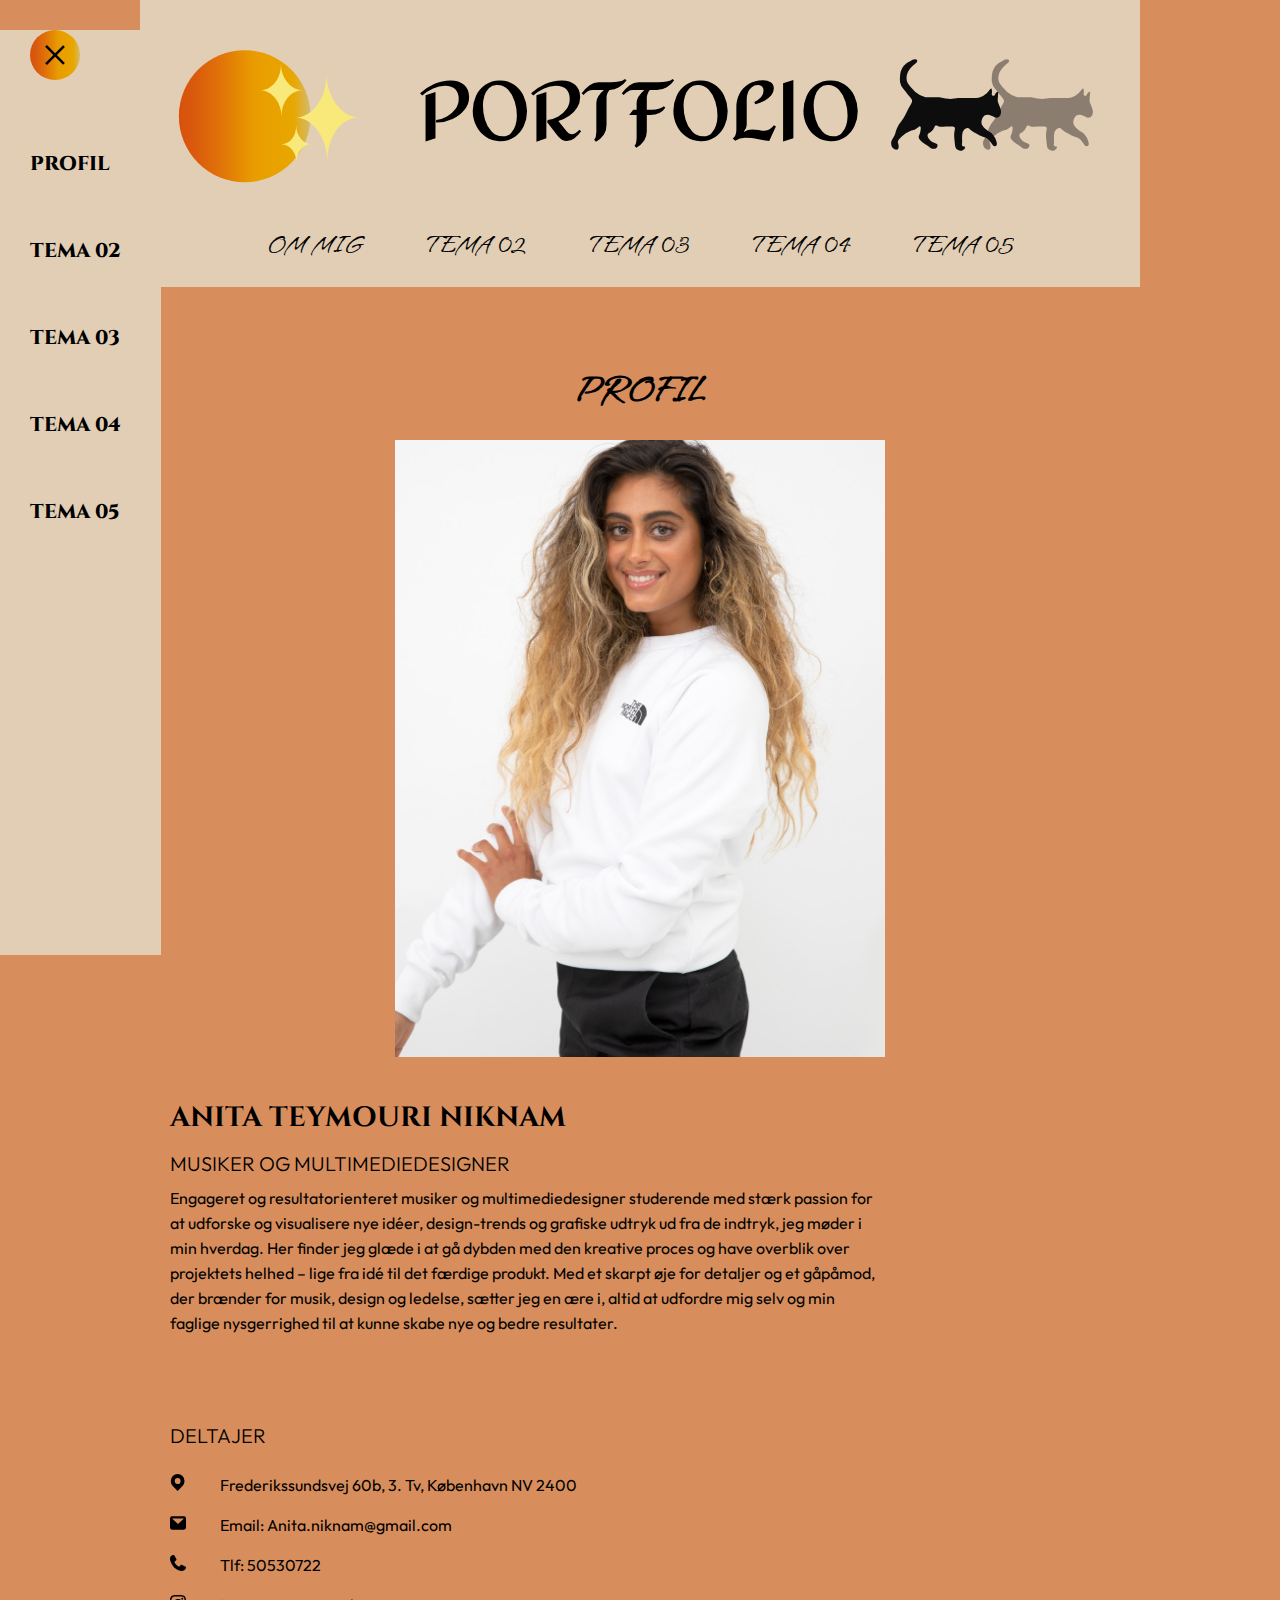
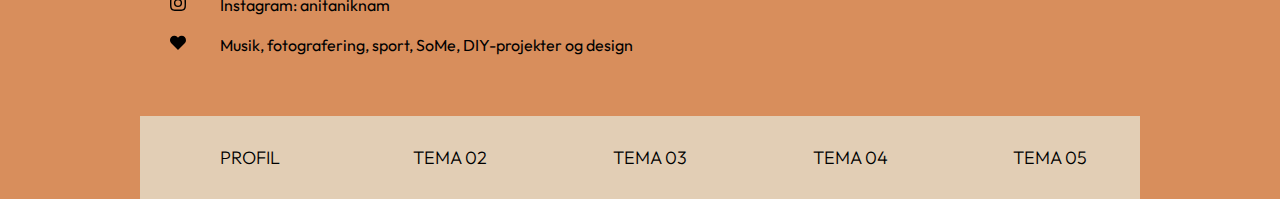
==== commit 74d7dd35: "ændringer menu" ====
--- a/ommig.html
+++ b/ommig.html
@@ -19,7 +19,7 @@
   </head>
   <body>
     <header>
-      <div id="grid">
+      <div class="grid_menu">
         <div id="mySidepanel" class="sidepanel">
           <section id="åbenmenu_knap">
             <a href="javascript:void(0)" class="closebtn" onclick="closeNav()">
@@ -43,16 +43,22 @@
         <section id="katte">
           <img src="ikoner/katte_overskrift.svg" alt="" />
         </section>
-        <nav id="nav_desktop">
-          <ul>
-            <li><a href="ommig.html">Om mig</a></li>
-            <li><a href="tema02.html">Tema 02</a></li>
-            <li><a href="tema03.html">Tema 03</a></li>
-            <li><a href="tema04.html">Tema 04</a></li>
-            <li><a href="tema05.html">Tema 05</a></li>
-          </ul>
-        </nav>
+        <section id="sol_container" class="">
+          <section id="sol_sprite" class=""></section>
+        </section>
+        <section id="stjerne_container">
+          <section id="stjerne_sprite"></section>
+        </section>
       </div>
+      <nav id="nav_desktop">
+        <ul class="menu">
+          <li><a href="ommig.html">Om mig</a></li>
+          <li><a href="tema02.html">Tema 02</a></li>
+          <li><a href="tema03.html">Tema 03</a></li>
+          <li><a href="tema04.html">Tema 04</a></li>
+          <li><a href="tema05.html">Tema 05</a></li>
+        </ul>
+      </nav>
     </header>
     <main>
       <section id="ommig_beskrivelse">
--- a/style.css
+++ b/style.css
@@ -11,11 +11,52 @@
   overflow-x: hidden;
 }
 
-/* header/nav start */
-
-#grid {
+/* animationer */
+
+.drej {
+  animation-name: drej_kf;
+  animation-duration: 10s;
+  animation-iteration-count: infinite;
+  animation-timing-function: linear;
+  animation-fill-mode: both;
+  transform-origin: 0%;
+  animation: linear infinite;
+}
+
+@keyframes drej_kf {
+  from {
+    transform: rotate(0deg);
+  }
+
+  to {
+    transform: rotate(359deg);
+  }
+}
+
+.glow {
+  animation: glow_kf;
+  animation-duration: 1.5s;
+  animation-iteration-count: infinite;
+  animation-timing-function: linear;
+  animation-direction: alternate;
+}
+
+@keyframes glow_kf {
+  0%,
+  100% {
+    filter: brightness(100%) drop-shadow(0 0 -1px white);
+  }
+
+  50% {
+    filter: brightness(110%) drop-shadow(0 0 40px white);
+  }
+}
+
+/* header/nav */
+
+.grid_menu {
   display: grid;
-  grid-template-columns: 1fr 2fr 1fr;
+  grid-template-columns: 2fr 1fr 2fr;
   grid-template-rows: 1fr;
   gap: 10px;
 }
@@ -23,7 +64,7 @@
 header {
   background: #e2ceb5;
   position: sticky;
-  top: 30px;
+  top: 0;
 }
 
 header ul {
@@ -44,7 +85,6 @@
 #åbenmenu_knap {
   grid-column: 1/1;
   grid-row: 1/1;
-  place-self: center;
 }
 
 #logo img {
@@ -81,7 +121,7 @@
   left: 0;
   background-color: #e2ceb5;
   overflow-x: hidden;
-  padding-top: 200px;
+  padding-top: 120px;
   transition: 0.3s;
 }
 
@@ -95,8 +135,8 @@
   font-style: bold;
   text-transform: uppercase;
   font-weight: 800;
-  font-size: 1.8rem;
-  line-height: 50px;
+  font-size: 20px;
+  padding-bottom: 10px;
   padding-right: 40px;
 }
 
@@ -107,7 +147,6 @@
 .sidepanel .closebtn {
   position: absolute;
   top: 0;
-  margin-top: 30px;
 }
 
 .openbtn {
@@ -184,4 +223,350 @@
   }
 }
 
-/* header/nav start */
+/* header/nav billeder 600 */
+@media (min-width: 600px) {
+  #logo {
+    grid-column: 2/2;
+    grid-row: 1/1;
+    width: 18rem;
+    place-self: center;
+  }
+
+  #logo img {
+    height: 100%;
+    width: 100%;
+  }
+
+  #katte img {
+    width: 100%;
+    height: 100%;
+  }
+
+  #katte {
+    grid-column: 3/3;
+    grid-row: 1/1;
+    width: 10rem;
+    padding-right: 30px;
+    place-self: center;
+  }
+
+  #sol_sprite {
+    width: 100%;
+    height: 100%;
+    background-image: url(SVG/sol.svg);
+    background-size: cover;
+  }
+
+  #sol_container {
+    place-content: end start;
+    width: 25%;
+    left: -3%;
+    top: -4%;
+    position: absolute;
+    aspect-ratio: 1/1;
+
+    animation-name: drej_kf;
+    animation-duration: 10s;
+    animation-iteration-count: infinite;
+    animation-timing-function: linear;
+    animation-direction: alternate;
+  }
+
+  #stjerne_container {
+    width: 10%;
+    position: absolute;
+    left: 12%;
+    top: 22%;
+    aspect-ratio: 1/1;
+  }
+
+  #stjerne_sprite {
+    width: 100%;
+    height: 100%;
+    background-image: url(ikoner/stjerne_overskrift.svg);
+    background-size: cover;
+
+    animation-name: glow_kf;
+    animation-duration: 1s;
+    animation-iteration-count: infinite;
+    animation-timing-function: linear;
+    animation-direction: alternate;
+  }
+}
+
+/* header/nav billeder 800 */
+@media (min-width: 800px) {
+  #logo {
+    grid-column: 2/2;
+    grid-row: 1/1;
+    width: 22rem;
+  }
+
+  #logo img {
+    height: 100%;
+    width: 100%;
+  }
+
+  #katte img {
+    width: 100%;
+    height: 100%;
+  }
+
+  #katte {
+    grid-column: 3/3;
+    grid-row: 1/1;
+    width: 12rem;
+  }
+
+  #sol_sprite {
+    width: 100%;
+    height: 100%;
+    background-image: url(SVG/sol.svg);
+    background-size: cover;
+  }
+
+  #sol_container {
+    place-content: end start;
+    width: 25%;
+    left: -2%;
+    top: -6%;
+    position: absolute;
+    aspect-ratio: 1/1;
+
+    animation-name: drej_kf;
+    animation-duration: 10s;
+    animation-iteration-count: infinite;
+    animation-timing-function: linear;
+    animation-direction: alternate;
+  }
+
+  #stjerne_container {
+    width: 10%;
+    position: absolute;
+    left: 12%;
+    top: 22%;
+    aspect-ratio: 1/1;
+  }
+
+  #stjerne_sprite {
+    width: 100%;
+    height: 100%;
+    background-image: url(ikoner/stjerne_overskrift.svg);
+    background-size: cover;
+
+    animation-name: glow_kf;
+    animation-duration: 1s;
+    animation-iteration-count: infinite;
+    animation-timing-function: linear;
+    animation-direction: alternate;
+  }
+}
+
+/* header/nav billeder 1000 */
+@media (min-width: 1000px) {
+  #logo {
+    grid-column: 2/2;
+    grid-row: 1/1;
+    width: 28rem;
+  }
+
+  #logo img {
+    height: 100%;
+    width: 100%;
+  }
+
+  #katte img {
+    width: 100%;
+    height: 100%;
+  }
+
+  #katte {
+    grid-column: 3/3;
+    grid-row: 1/1;
+    width: 15rem;
+  }
+
+  #sol_sprite {
+    width: 100%;
+    height: 100%;
+    background-image: url(SVG/sol.svg);
+    background-size: cover;
+  }
+
+  #sol_container {
+    place-content: end start;
+    width: 25%;
+    left: -2%;
+    top: -6%;
+    position: absolute;
+    aspect-ratio: 1/1;
+
+    animation-name: drej_kf;
+    animation-duration: 10s;
+    animation-iteration-count: infinite;
+    animation-timing-function: linear;
+    animation-direction: alternate;
+  }
+
+  #stjerne_container {
+    width: 10%;
+    position: absolute;
+    left: 12%;
+    top: 22%;
+    aspect-ratio: 1/1;
+  }
+
+  #stjerne_sprite {
+    width: 100%;
+    height: 100%;
+    background-image: url(ikoner/stjerne_overskrift.svg);
+    background-size: cover;
+
+    animation-name: glow_kf;
+    animation-duration: 1s;
+    animation-iteration-count: infinite;
+    animation-timing-function: linear;
+    animation-direction: alternate;
+  }
+}
+
+/* header/nav menu 600 */
+@media (min-width: 600px) {
+  .openbtn {
+    display: none;
+  }
+
+  #nav_desktop {
+    display: flex;
+    place-content: center;
+  }
+
+  header nav ul {
+    display: flex;
+    list-style: none;
+    margin: 0;
+    padding-bottom: 5px;
+    gap: 40px;
+    overflow-x: auto;
+    flex-flow: wrap;
+  }
+
+  .grid_menu {
+    display: grid;
+    grid-template-columns: 2fr 1fr 2fr;
+    grid-template-rows: 1fr;
+    gap: 10px;
+  }
+
+  #nav_desktop a {
+    color: #000000;
+    font-family: "Vujahday Script", cursive;
+    text-transform: uppercase;
+    font-size: 16px;
+  }
+
+  header {
+    background: #e2ceb5;
+    position: sticky;
+    top: 0;
+    padding-bottom: 20px;
+  }
+
+  #nav_desktop a:hover {
+    color: #dd6300;
+  }
+}
+
+/* header/nav menu 800 */
+@media (min-width: 800px) {
+  .openbtn {
+    display: none;
+  }
+
+  #nav_desktop {
+    display: flex;
+    place-content: center;
+  }
+
+  header nav ul {
+    display: flex;
+    list-style: none;
+    margin: 0;
+    padding-bottom: 5px;
+    gap: 50px;
+    overflow-x: auto;
+    flex-flow: wrap;
+  }
+
+  .grid_menu {
+    display: grid;
+    grid-template-columns: 2fr 1fr 2fr;
+    grid-template-rows: 1fr;
+    gap: 10px;
+  }
+
+  #nav_desktop a {
+    color: #000000;
+    font-family: "Vujahday Script", cursive;
+    text-transform: uppercase;
+    font-size: 20px;
+  }
+
+  header {
+    background: #e2ceb5;
+    position: sticky;
+    top: 0;
+    padding-bottom: 20px;
+  }
+
+  #nav_desktop a:hover {
+    color: #dd6300;
+  }
+}
+
+/* header/nav menu 1000 */
+@media (min-width: 1000px) {
+  .openbtn {
+    display: none;
+  }
+
+  #nav_desktop {
+    display: flex;
+    place-content: center;
+  }
+
+  header nav ul {
+    display: flex;
+    list-style: none;
+    margin: 0;
+    padding-bottom: 5px;
+    gap: 60px;
+    overflow-x: auto;
+    flex-flow: wrap;
+  }
+
+  .grid_menu {
+    display: grid;
+    grid-template-columns: 2fr 1fr 2fr;
+    grid-template-rows: 1fr;
+    gap: 10px;
+  }
+
+  #nav_desktop a {
+    color: #000000;
+    font-family: "Vujahday Script", cursive;
+    text-transform: uppercase;
+    font-size: 24px;
+  }
+
+  header {
+    background: #e2ceb5;
+    position: sticky;
+    top: 0;
+    padding-bottom: 20px;
+  }
+
+  #nav_desktop a:hover {
+    color: #dd6300;
+  }
+}
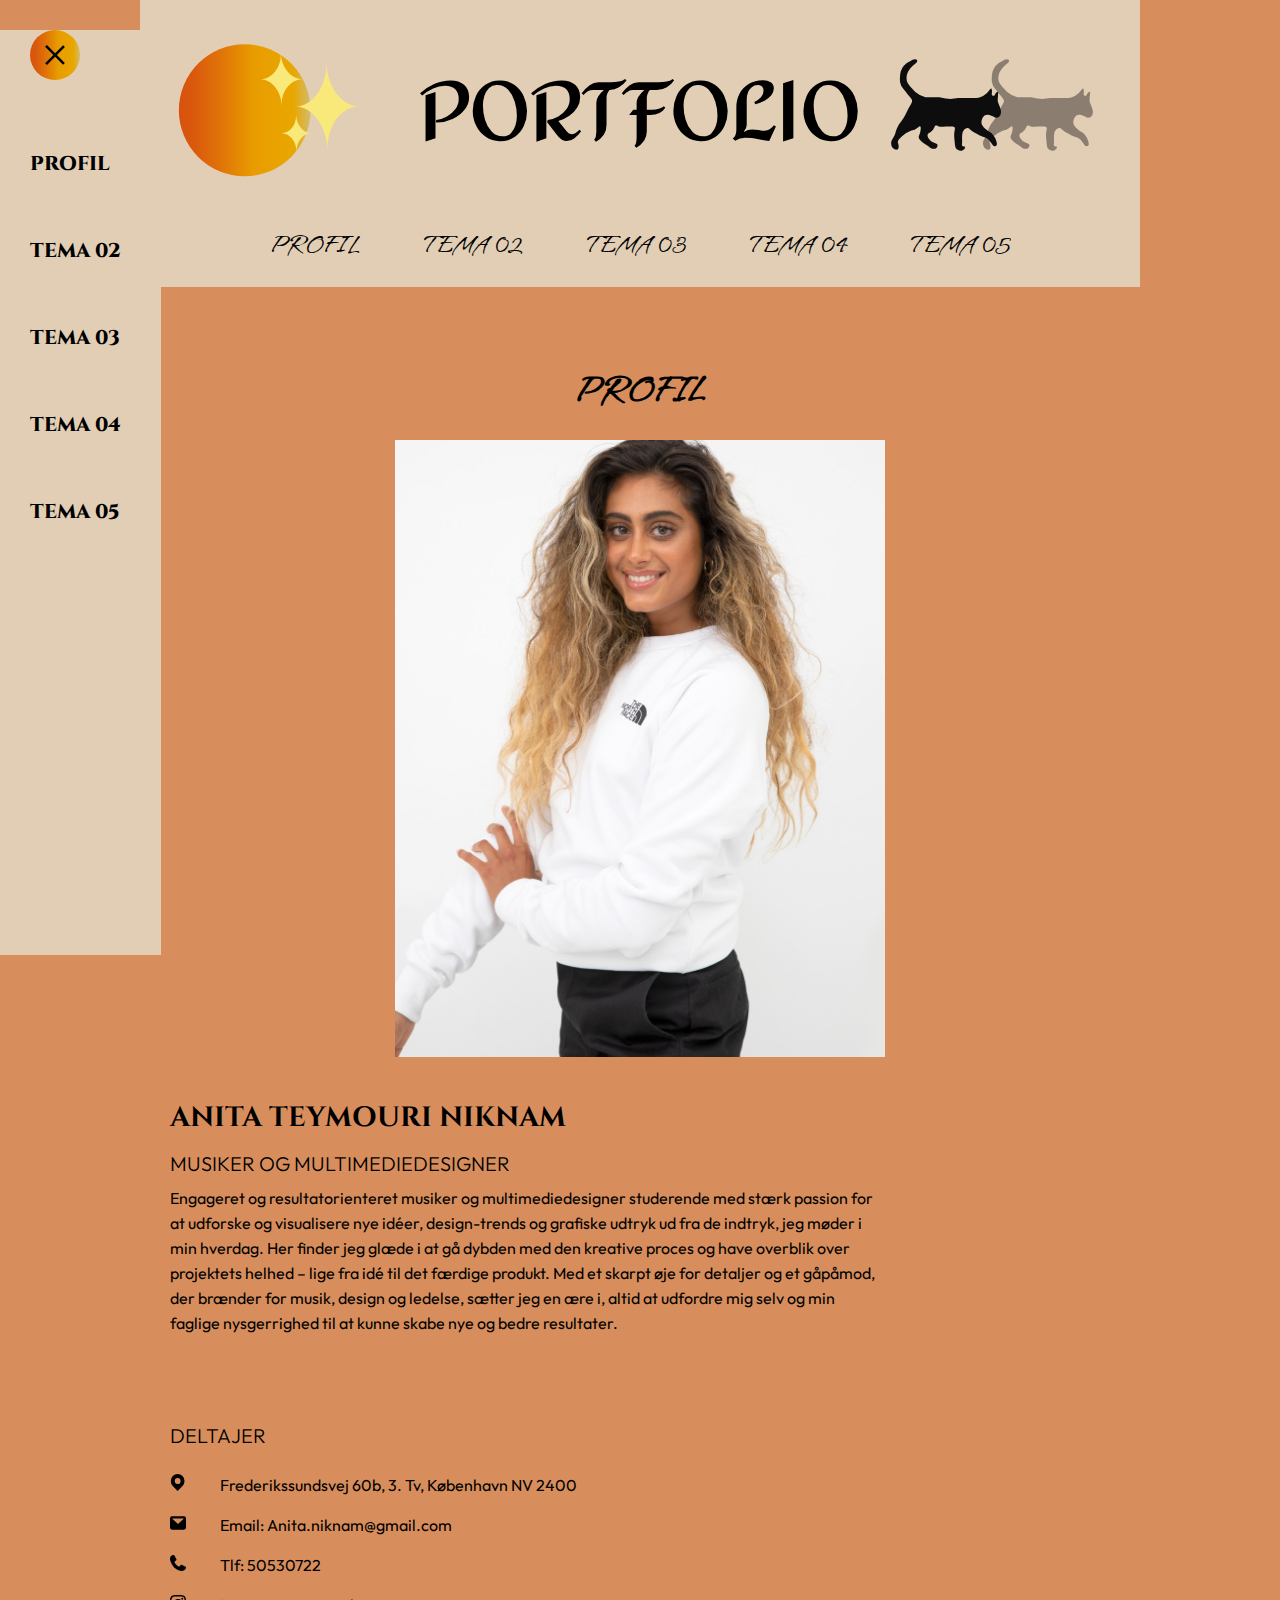
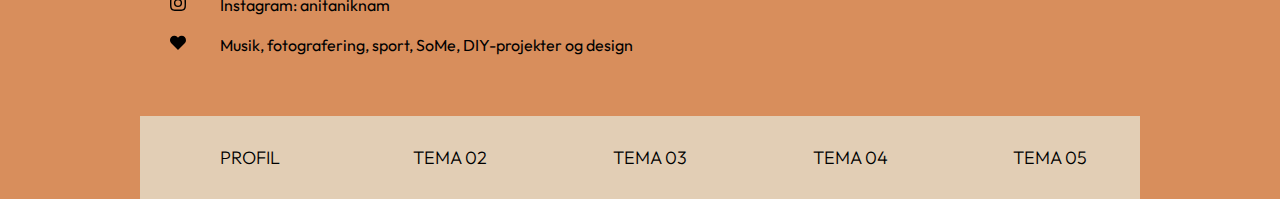
==== commit 05d9bc20: "menu" ====
--- a/ommig.html
+++ b/ommig.html
@@ -52,7 +52,7 @@
       </div>
       <nav id="nav_desktop">
         <ul class="menu">
-          <li><a href="ommig.html">Om mig</a></li>
+          <li><a href="ommig.html">Profil</a></li>
           <li><a href="tema02.html">Tema 02</a></li>
           <li><a href="tema03.html">Tema 03</a></li>
           <li><a href="tema04.html">Tema 04</a></li>
--- a/style.css
+++ b/style.css
@@ -260,6 +260,77 @@
   #sol_container {
     place-content: end start;
     width: 25%;
+    left: -2%;
+    top: -3%;
+    position: absolute;
+    aspect-ratio: 1/1;
+
+    animation-name: drej_kf;
+    animation-duration: 10s;
+    animation-iteration-count: infinite;
+    animation-timing-function: linear;
+    animation-direction: alternate;
+  }
+
+  #stjerne_container {
+    width: 10%;
+    position: absolute;
+    left: 12%;
+    top: 22%;
+    aspect-ratio: 1/1;
+  }
+
+  #stjerne_sprite {
+    width: 100%;
+    height: 100%;
+    background-image: url(ikoner/stjerne_overskrift.svg);
+    background-size: cover;
+
+    animation-name: glow_kf;
+    animation-duration: 1s;
+    animation-iteration-count: infinite;
+    animation-timing-function: linear;
+    animation-direction: alternate;
+  }
+}
+
+/* header/nav billeder 700 */
+@media (min-width: 700px) {
+  #logo {
+    grid-column: 2/2;
+    grid-row: 1/1;
+    width: 22rem;
+    place-self: center;
+  }
+
+  #logo img {
+    height: 100%;
+    width: 100%;
+  }
+
+  #katte img {
+    width: 100%;
+    height: 100%;
+  }
+
+  #katte {
+    grid-column: 3/3;
+    grid-row: 1/1;
+    width: 12rem;
+    padding-right: 30px;
+    place-self: center;
+  }
+
+  #sol_sprite {
+    width: 100%;
+    height: 100%;
+    background-image: url(SVG/sol.svg);
+    background-size: cover;
+  }
+
+  #sol_container {
+    place-content: end start;
+    width: 25%;
     left: -3%;
     top: -4%;
     position: absolute;
@@ -275,8 +346,8 @@
   #stjerne_container {
     width: 10%;
     position: absolute;
-    left: 12%;
-    top: 22%;
+    left: 10%;
+    top: 20%;
     aspect-ratio: 1/1;
   }
 
@@ -299,7 +370,7 @@
   #logo {
     grid-column: 2/2;
     grid-row: 1/1;
-    width: 22rem;
+    width: 24rem;
   }
 
   #logo img {
@@ -315,7 +386,7 @@
   #katte {
     grid-column: 3/3;
     grid-row: 1/1;
-    width: 12rem;
+    width: 13rem;
   }
 
   #sol_sprite {
@@ -329,7 +400,7 @@
     place-content: end start;
     width: 25%;
     left: -2%;
-    top: -6%;
+    top: -7%;
     position: absolute;
     aspect-ratio: 1/1;
 
@@ -344,7 +415,7 @@
     width: 10%;
     position: absolute;
     left: 12%;
-    top: 22%;
+    top: 18%;
     aspect-ratio: 1/1;
   }
 
@@ -362,6 +433,73 @@
   }
 }
 
+/* header/nav billeder 900 */
+@media (min-width: 900px) {
+  #logo {
+    grid-column: 2/2;
+    grid-row: 1/1;
+    width: 26rem;
+  }
+
+  #logo img {
+    height: 100%;
+    width: 100%;
+  }
+
+  #katte img {
+    width: 100%;
+    height: 100%;
+  }
+
+  #katte {
+    grid-column: 3/3;
+    grid-row: 1/1;
+    width: 14rem;
+  }
+
+  #sol_sprite {
+    width: 100%;
+    height: 100%;
+    background-image: url(SVG/sol.svg);
+    background-size: cover;
+  }
+
+  #sol_container {
+    place-content: end start;
+    width: 25%;
+    left: 1%;
+    top: -8%;
+    position: absolute;
+    aspect-ratio: 1/1;
+
+    animation-name: drej_kf;
+    animation-duration: 10s;
+    animation-iteration-count: infinite;
+    animation-timing-function: linear;
+    animation-direction: alternate;
+  }
+
+  #stjerne_container {
+    width: 10%;
+    position: absolute;
+    left: 16%;
+    top: 18%;
+    aspect-ratio: 1/1;
+  }
+
+  #stjerne_sprite {
+    width: 100%;
+    height: 100%;
+    background-image: url(ikoner/stjerne_overskrift.svg);
+    background-size: cover;
+
+    animation-name: glow_kf;
+    animation-duration: 1s;
+    animation-iteration-count: infinite;
+    animation-timing-function: linear;
+    animation-direction: alternate;
+  }
+}
 /* header/nav billeder 1000 */
 @media (min-width: 1000px) {
   #logo {
@@ -397,7 +535,7 @@
     place-content: end start;
     width: 25%;
     left: -2%;
-    top: -6%;
+    top: -8%;
     position: absolute;
     aspect-ratio: 1/1;
 
@@ -412,7 +550,7 @@
     width: 10%;
     position: absolute;
     left: 12%;
-    top: 22%;
+    top: 18%;
     aspect-ratio: 1/1;
   }
 
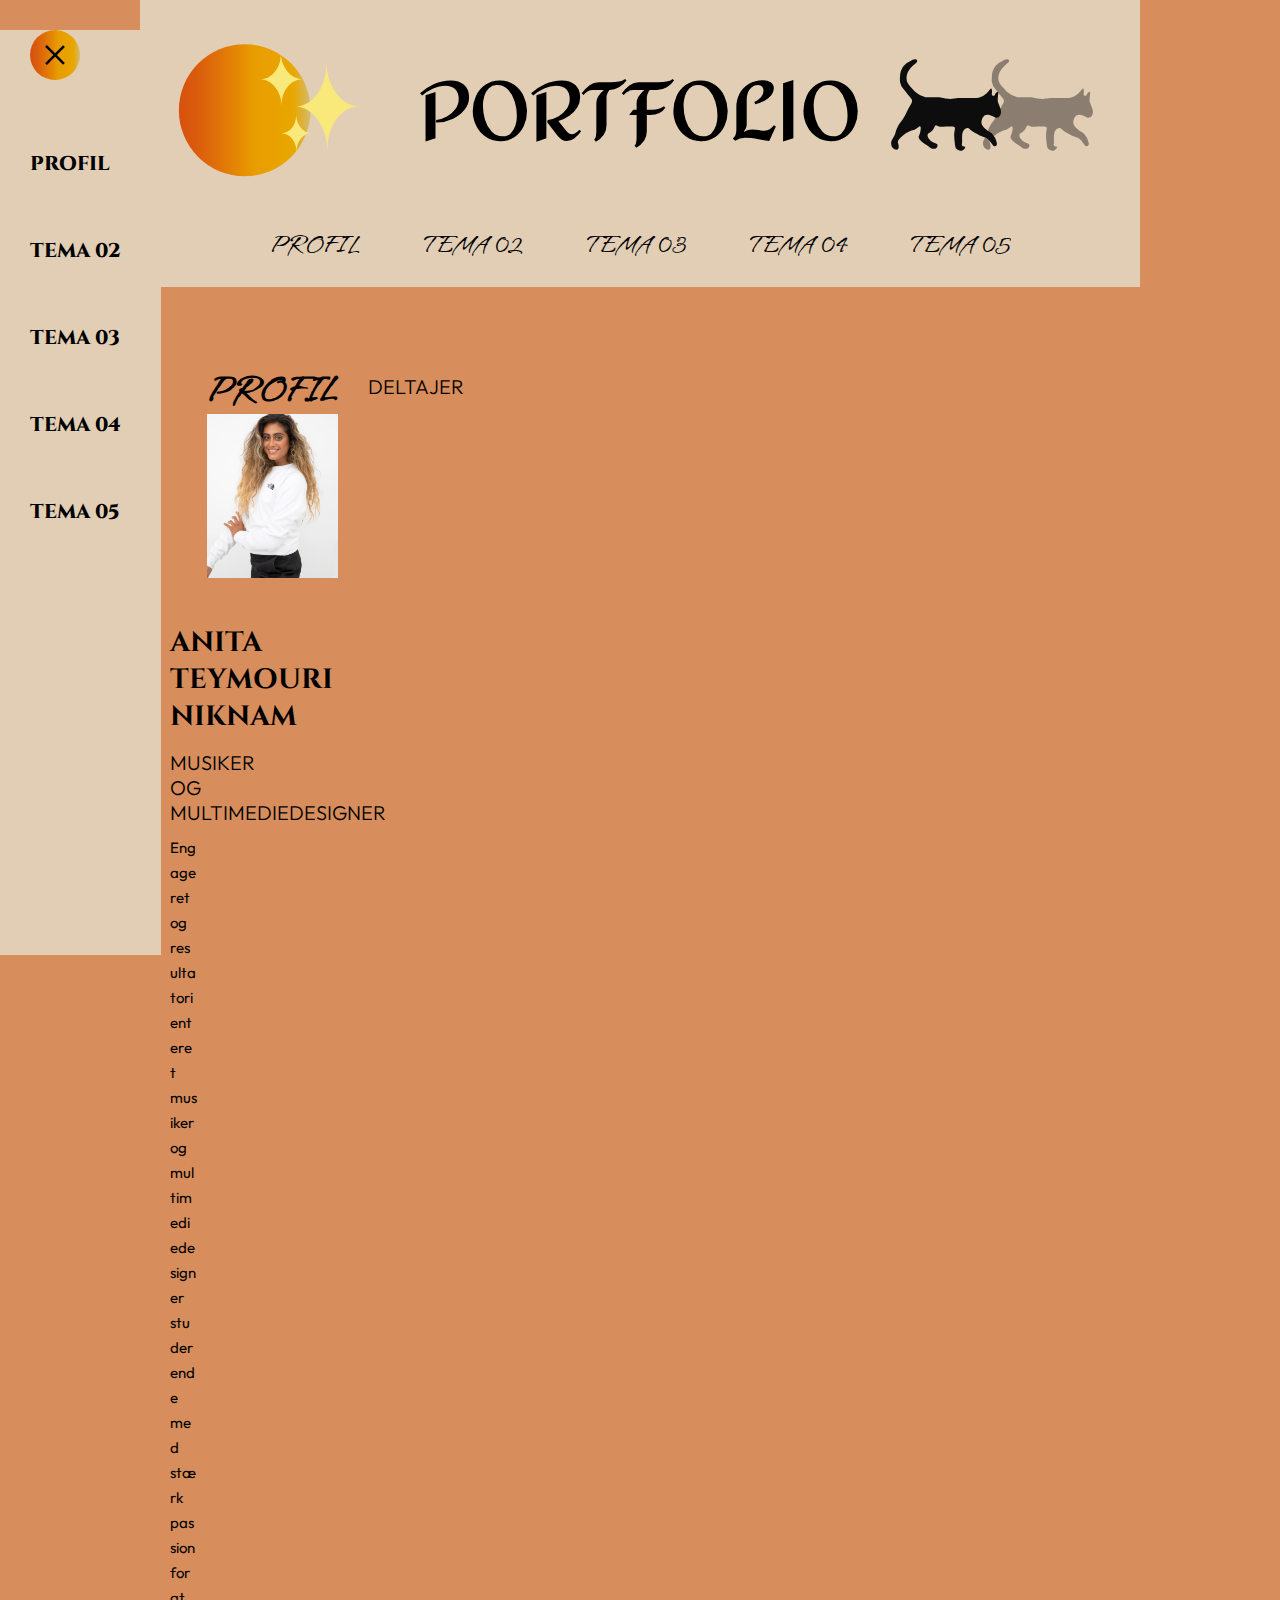
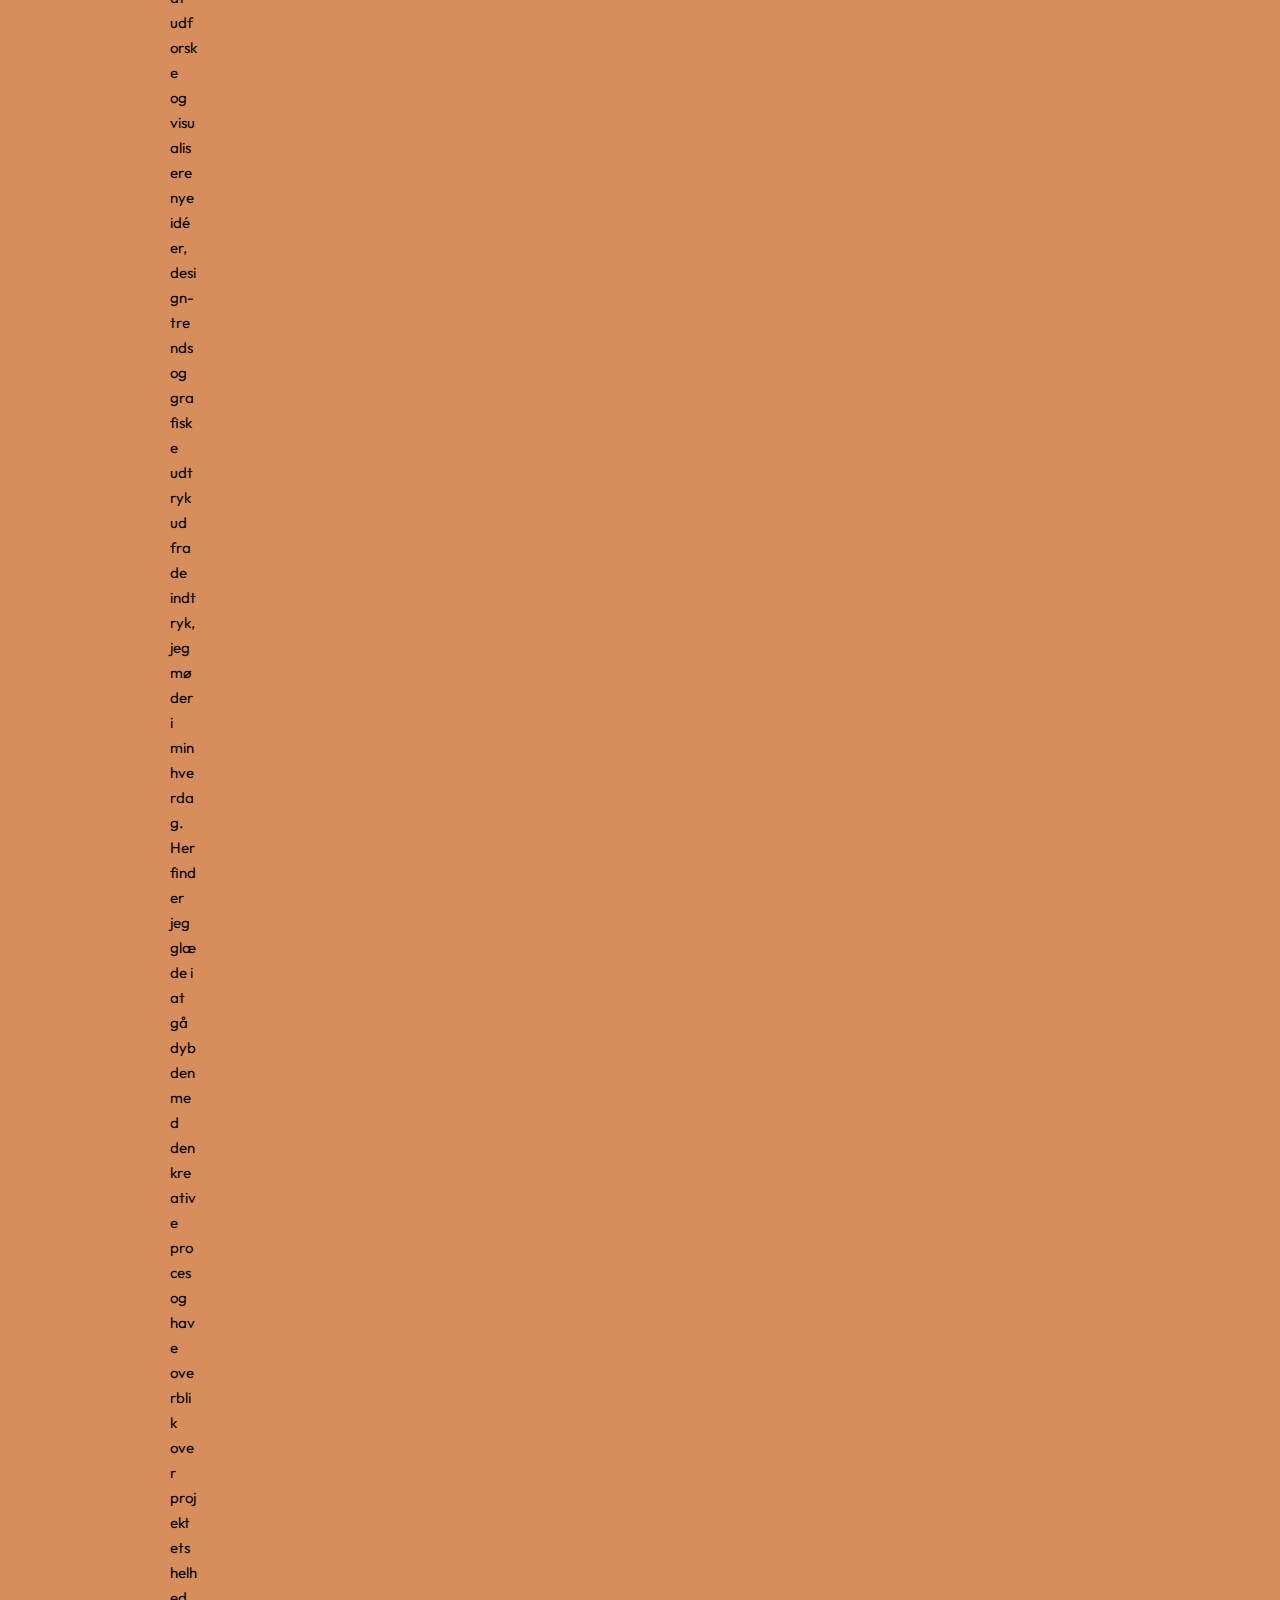
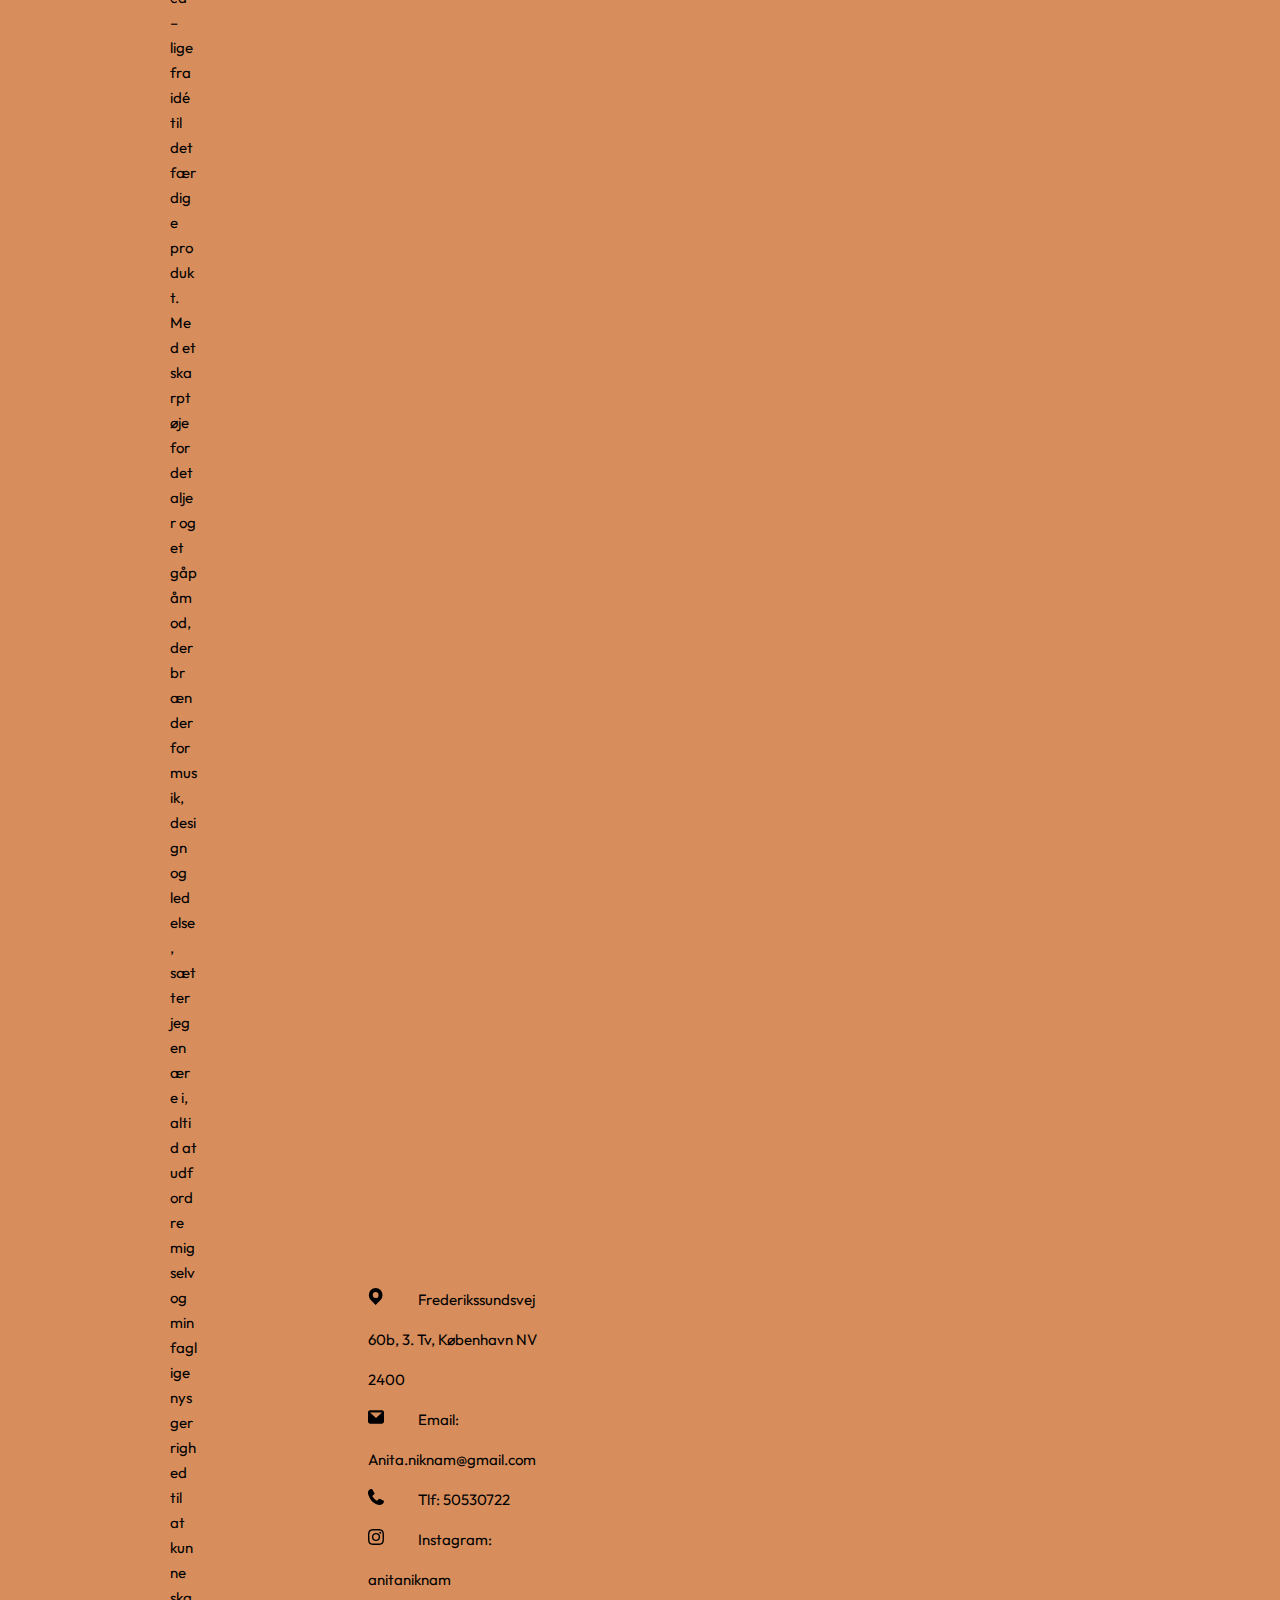
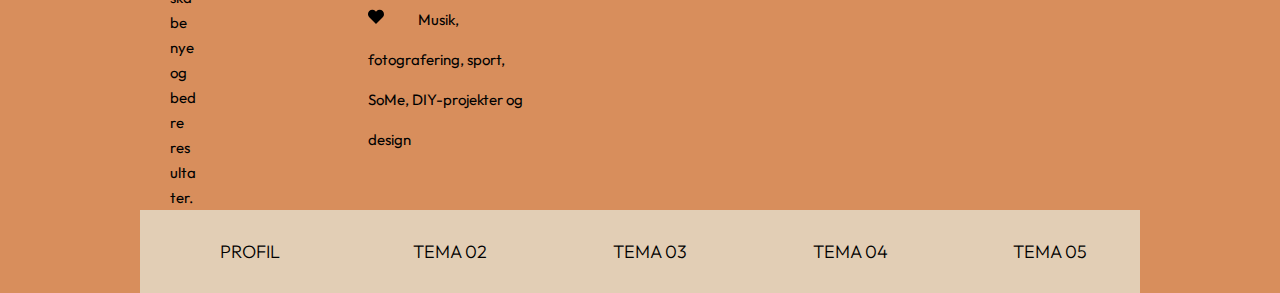
==== commit ecc029db: "ændringer" ====
--- a/ommig.html
+++ b/ommig.html
@@ -61,57 +61,65 @@
       </nav>
     </header>
     <main>
-      <section id="ommig_beskrivelse">
-        <h2>PROFIL</h2>
-        <section class="profilbillede">
-          <img src="billeder/profilbillede.JPG" alt="profilbillede" />
+      <section id="grid_profil">
+        <section class="ommig_beskrivelse">
+          <section class="profil_billede">
+            <h2>PROFIL</h2>
+            <section class="profilbillede">
+              <img src="billeder/profilbillede.JPG" alt="profilbillede" />
+            </section>
+          </section>
+          <h3>ANITA TEYMOURI NIKNAM</h3>
+          <h4>MUSIKER OG MULTIMEDIEDESIGNER</h4>
+          <p>
+            Engageret og resultatorienteret musiker og multimediedesigner
+            studerende med stærk passion for at udforske og visualisere nye
+            idéer, design-trends og grafiske udtryk ud fra de indtryk, jeg møder
+            i min hverdag. Her finder jeg glæde i at gå dybden med den kreative
+            proces og have overblik over projektets helhed – lige fra idé til
+            det færdige produkt. Med et skarpt øje for detaljer og et gåpåmod,
+            der brænder for musik, design og ledelse, sætter jeg en ære i, altid
+            at udfordre mig selv og min faglige nysgerrighed til at kunne skabe
+            nye og bedre resultater.
+          </p>
         </section>
-        <h3>ANITA TEYMOURI NIKNAM</h3>
-        <h4>MUSIKER OG MULTIMEDIEDESIGNER</h4>
-        <p>
-          Engageret og resultatorienteret musiker og multimediedesigner
-          studerende med stærk passion for at udforske og visualisere nye idéer,
-          design-trends og grafiske udtryk ud fra de indtryk, jeg møder i min
-          hverdag. Her finder jeg glæde i at gå dybden med den kreative proces
-          og have overblik over projektets helhed – lige fra idé til det færdige
-          produkt. Med et skarpt øje for detaljer og et gåpåmod, der brænder for
-          musik, design og ledelse, sætter jeg en ære i, altid at udfordre mig
-          selv og min faglige nysgerrighed til at kunne skabe nye og bedre
-          resultater.
-        </p>
-      </section>
-      <section id="detaljer_beskrivelse">
-        <h4>DELTAJER</h4>
-        <section class="detaljer_ikoner">
-          <section class="ikon_places">
-            <a href="https://goo.gl/maps/RBam7S5AXLCfu5k78"
-              ><img src="ikoner/Places.svg" alt=""
-            /></a>
-            <p1>Frederikssundsvej 60b, 3. Tv, København NV 2400</p1>
-          </section>
-          <section class="ikon_profile">
-            <a href="mailto:anita.niknam@gmail.com">
-              <img src="ikoner/Messages.svg" alt="" />
-            </a>
-            <p2>Email: Anita.niknam@gmail.com</p2>
-          </section>
-          <section class="ikon_phone">
-            <a href="tel:+4550530722"> <img src="ikoner/Phone.svg" alt="" /></a>
-            <p3>Tlf: 50530722</p3>
-          </section>
-          <section class="ikon_instagram">
-            <a href="https://www.instagram.com/anitaniknam/"
-              ><img src="ikoner/Instagram.svg" alt="Instagram"
-            /></a>
-            <p4>Instagram: anitaniknam</p4>
-          </section>
-          <section class="ikon_heart">
-            <a
-              href="https://open.spotify.com/playlist/1au52DiV15XvaEam1LIo1j?si=e94068f8f1654f39"
-            >
-              <img src="ikoner/Heart.svg" alt=""
-            /></a>
-            <p5>Musik, fotografering, sport, SoMe, DIY-projekter og design</p5>
+        <section class="detaljer_beskrivelse">
+          <h4>DELTAJER</h4>
+          <section class="detaljer_ikoner">
+            <section class="ikon_places">
+              <a href="https://goo.gl/maps/RBam7S5AXLCfu5k78"
+                ><img src="ikoner/Places.svg" alt=""
+              /></a>
+              <p1>Frederikssundsvej 60b, 3. Tv, København NV 2400</p1>
+            </section>
+            <section class="ikon_profile">
+              <a href="mailto:anita.niknam@gmail.com">
+                <img src="ikoner/Messages.svg" alt="" />
+              </a>
+              <p2>Email: Anita.niknam@gmail.com</p2>
+            </section>
+            <section class="ikon_phone">
+              <a href="tel:+4550530722">
+                <img src="ikoner/Phone.svg" alt=""
+              /></a>
+              <p3>Tlf: 50530722</p3>
+            </section>
+            <section class="ikon_instagram">
+              <a href="https://www.instagram.com/anitaniknam/"
+                ><img src="ikoner/Instagram.svg" alt="Instagram"
+              /></a>
+              <p4>Instagram: anitaniknam</p4>
+            </section>
+            <section class="ikon_heart">
+              <a
+                href="https://open.spotify.com/playlist/1au52DiV15XvaEam1LIo1j?si=e94068f8f1654f39"
+              >
+                <img src="ikoner/Heart.svg" alt=""
+              /></a>
+              <p5
+                >Musik, fotografering, sport, SoMe, DIY-projekter og design</p5
+              >
+            </section>
           </section>
         </section>
       </section>
--- a/ommig.css
+++ b/ommig.css
@@ -1,13 +1,42 @@
-#ommig_beskrivelse {
+/* billeder */
+
+.profilbillede img {
+  width: 100%;
+  height: 100%;
+}
+
+.detaljer_ikoner img {
+  width: 1rem;
+}
+
+.ikon_places {
+  padding-left: 30px;
+}
+
+.ikon_profile {
+  padding-left: 30px;
+}
+
+.ikon_heart {
+  padding-left: 30px;
+}
+
+.ikon_phone {
+  padding-left: 30px;
+}
+
+.ikon_instagram {
+  padding-left: 30px;
+}
+
+.ommig_beskrivelse {
   display: grid;
   grid-template-columns: 1fr 2fr 1fr;
-  padding-top: 5rem;
+  padding-top: 4rem;
   gap: 10px;
 }
 
 h2 {
-  /* font-family: "Cinzel", serif; */
-  /* font-family: "Cinzel Decorative", cursive; */
   font-family: "Vujahday Script", cursive;
   font-size: 35px;
   grid-column: 2/2;
@@ -15,7 +44,6 @@
 }
 
 h3 {
-  /* font-family: "Vujahday Script", cursive; */
   font-family: "Cinzel", serif;
   font-size: 28px;
   grid-column: 1/3;
@@ -46,7 +74,7 @@
   word-wrap: break-word;
 }
 
-#detaljer_beskrivelse {
+.detaljer_beskrivelse {
   display: grid;
   grid-template-columns: 1fr;
   grid-template-rows: 1fr;
@@ -56,7 +84,7 @@
   line-height: 2.5rem;
 }
 
-#detaljer_beskrivelse h4 {
+.detaljer_beskrivelse h4 {
   font-family: "Outfit", sans-serif;
   font-size: 20px;
   grid-column: 1;
@@ -67,30 +95,6 @@
   padding-right: 10px;
 }
 
-.detaljer_ikoner img {
-  width: 1rem;
-}
-
-.ikon_places {
-  padding-left: 30px;
-}
-
-.ikon_profile {
-  padding-left: 30px;
-}
-
-.ikon_heart {
-  padding-left: 30px;
-}
-
-.ikon_phone {
-  padding-left: 30px;
-}
-
-.ikon_instagram {
-  padding-left: 30px;
-}
-
 p1 {
   font-family: "Outfit", sans-serif;
   font-size: 16px;
@@ -156,13 +160,323 @@
   word-wrap: break-word;
 }
 
-.profilbillede img {
-  width: 100%;
-  height: 100%;
-}
-
-.profilbillede {
-  grid-column: 2/2;
-  padding-top: 1rem;
-  padding-bottom: 2rem;
-}
+/* tekststørrelser 450 */
+
+@media (min-width: 450px) {
+  .ommig_beskrivelse {
+    display: grid;
+    grid-template-columns: 1fr 2fr 1fr;
+    padding-top: 4rem;
+    gap: 10px;
+  }
+  h2 {
+    /* font-family: "Cinzel", serif; */
+    /* font-family: "Cinzel Decorative", cursive; */
+    font-family: "Vujahday Script", cursive;
+    font-size: 30px;
+    grid-column: 3/4;
+    text-align: center;
+  }
+
+  h3 {
+    /* font-family: "Vujahday Script", cursive; */
+    font-family: "Cinzel", serif;
+    font-size: 20px;
+    grid-column: 1/3;
+    text-align: left;
+    padding-left: 30px;
+    padding-right: 10px;
+    padding-bottom: 5px;
+  }
+
+  h4 {
+    font-family: "Outfit", sans-serif;
+    font-size: 15px;
+    grid-column: 1/3;
+    text-align: left;
+    font-weight: 300;
+    padding-left: 30px;
+    padding-right: 10px;
+  }
+
+  p {
+    font-family: "Outfit", sans-serif;
+    font-size: 12px;
+    grid-column: 1/3;
+    text-align: left;
+    font-weight: 400;
+    padding-left: 30px;
+    line-height: 20px;
+    word-wrap: break-word;
+  }
+
+  .detaljer_beskrivelse h4 {
+    font-family: "Outfit", sans-serif;
+    font-size: 15px;
+    grid-column: 1;
+    grid-row: 1;
+    text-align: left;
+    font-weight: 300;
+    padding-left: 30px;
+    padding-right: 10px;
+  }
+
+  p1 {
+    font-family: "Outfit", sans-serif;
+    font-size: 12px;
+    grid-column: 2;
+    grid-row: 2;
+    text-align: left;
+    font-weight: 400;
+    padding-left: 30px;
+    padding-right: 10px;
+    line-height: 0px;
+    word-wrap: break-word;
+  }
+
+  p2 {
+    font-family: "Outfit", sans-serif;
+    font-size: 12px;
+    grid-column: 2;
+    grid-row: 3;
+    text-align: left;
+    font-weight: 400;
+    padding-left: 30px;
+    padding-right: 10px;
+    line-height: 0px;
+    word-wrap: break-word;
+  }
+
+  p3 {
+    font-family: "Outfit", sans-serif;
+    font-size: 12px;
+    grid-column: 2;
+    grid-row: 4;
+    text-align: left;
+    font-weight: 400;
+    padding-left: 30px;
+    padding-right: 10px;
+    line-height: 0px;
+    word-wrap: break-word;
+  }
+
+  p4 {
+    font-family: "Outfit", sans-serif;
+    font-size: 12px;
+    grid-column: 2;
+    grid-row: 5;
+    text-align: left;
+    font-weight: 400;
+    padding-left: 30px;
+    padding-right: 10px;
+    line-height: 0px;
+    word-wrap: break-word;
+  }
+
+  p5 {
+    font-family: "Outfit", sans-serif;
+    font-size: 12px;
+    grid-column: 2;
+    grid-row: 6;
+    text-align: left;
+    font-weight: 400;
+    padding-left: 30px;
+    padding-right: 10px;
+    line-height: 0px;
+    word-wrap: break-word;
+  }
+}
+
+/* tekststørrelser 600 */
+
+@media (min-width: 600px) {
+  .ommig_beskrivelse {
+    display: grid;
+    grid-template-columns: 1fr 2fr 1fr;
+    padding-top: 4rem;
+    gap: 10px;
+  }
+  h2 {
+    /* font-family: "Cinzel", serif; */
+    /* font-family: "Cinzel Decorative", cursive; */
+    font-family: "Vujahday Script", cursive;
+    font-size: 35px;
+    grid-column: 2/2;
+    text-align: center;
+  }
+
+  h3 {
+    /* font-family: "Vujahday Script", cursive; */
+    font-family: "Cinzel", serif;
+    font-size: 28px;
+    grid-column: 1/3;
+    text-align: left;
+    padding-left: 30px;
+    padding-right: 10px;
+    padding-bottom: 5px;
+  }
+
+  h4 {
+    font-family: "Outfit", sans-serif;
+    font-size: 20px;
+    grid-column: 1/3;
+    text-align: left;
+    font-weight: 300;
+    padding-left: 30px;
+    padding-right: 10px;
+  }
+
+  p {
+    font-family: "Outfit", sans-serif;
+    font-size: 15px;
+    grid-column: 1/3;
+    text-align: left;
+    font-weight: 400;
+    padding-left: 30px;
+    line-height: 25px;
+    word-wrap: break-word;
+  }
+
+  .detaljer_beskrivelse h4 {
+    font-family: "Outfit", sans-serif;
+    font-size: 20px;
+    grid-column: 1;
+    grid-row: 1;
+    text-align: left;
+    font-weight: 300;
+    padding-left: 30px;
+    padding-right: 10px;
+  }
+
+  p1 {
+    font-family: "Outfit", sans-serif;
+    font-size: 15px;
+    grid-column: 2;
+    grid-row: 2;
+    text-align: left;
+    font-weight: 400;
+    padding-left: 30px;
+    padding-right: 10px;
+    line-height: 20px;
+    word-wrap: break-word;
+  }
+
+  p2 {
+    font-family: "Outfit", sans-serif;
+    font-size: 15px;
+    grid-column: 2;
+    grid-row: 3;
+    text-align: left;
+    font-weight: 400;
+    padding-left: 30px;
+    padding-right: 10px;
+    line-height: 20px;
+    word-wrap: break-word;
+  }
+
+  p3 {
+    font-family: "Outfit", sans-serif;
+    font-size: 15px;
+    grid-column: 2;
+    grid-row: 4;
+    text-align: left;
+    font-weight: 400;
+    padding-left: 30px;
+    padding-right: 10px;
+    line-height: 20px;
+    word-wrap: break-word;
+  }
+
+  p4 {
+    font-family: "Outfit", sans-serif;
+    font-size: 15px;
+    grid-column: 2;
+    grid-row: 5;
+    text-align: left;
+    font-weight: 400;
+    padding-left: 30px;
+    padding-right: 10px;
+    line-height: 20px;
+    word-wrap: break-word;
+  }
+
+  p5 {
+    font-family: "Outfit", sans-serif;
+    font-size: 15px;
+    grid-column: 2;
+    grid-row: 6;
+    text-align: left;
+    font-weight: 400;
+    padding-left: 30px;
+    padding-right: 10px;
+    line-height: 20px;
+    word-wrap: break-word;
+  }
+}
+
+/* grid 450 */
+@media (min-width: 450px) {
+  .ommig_beskrivelse {
+    display: grid;
+    grid-template-columns: 1fr 2fr 1fr;
+    padding-top: 4rem;
+    gap: 10px;
+  }
+
+  .detaljer_beskrivelse {
+    display: grid;
+    grid-template-columns: 1fr;
+    grid-template-rows: 1fr;
+    padding-top: 5rem;
+    padding-bottom: 50px;
+    gap: 10px;
+    line-height: 2.5rem;
+  }
+
+  .profil_billede {
+    grid-column: 2/2;
+    padding-top: 1rem;
+    padding-bottom: 2rem;
+  }
+}
+
+/* grid 600 */
+@media (min-width: 600px) {
+  .ommig_beskrivelse {
+    display: grid;
+    grid-template-columns: 1fr 2fr 1fr;
+    padding-top: 4rem;
+    gap: 10px;
+  }
+
+  .detaljer_beskrivelse {
+    display: grid;
+    grid-template-columns: 1fr;
+    grid-template-rows: 1fr;
+    padding-top: 5rem;
+    padding-bottom: 50px;
+    gap: 10px;
+    line-height: 2.5rem;
+  }
+
+  .profil_billede {
+    grid-column: 2/2;
+    padding-top: 1rem;
+    padding-bottom: 2rem;
+  }
+}
+
+/* grid 800 */
+
+@media (min-width: 800px) {
+  #grid_profil {
+    display: grid;
+    grid-template-columns: repeat(5, 1fr);
+  }
+
+  .profil_billede {
+    grid-column: 3/4;
+    padding-top: 1rem;
+    padding-bottom: 2rem;
+  }
+}
--- a/style.css
+++ b/style.css
@@ -183,7 +183,7 @@
   color: #dd6300;
 }
 
-/* footer  4500*/
+/* footer  450*/
 @media (min-width: 450px) {
   footer h4 {
     font-size: 10px;
